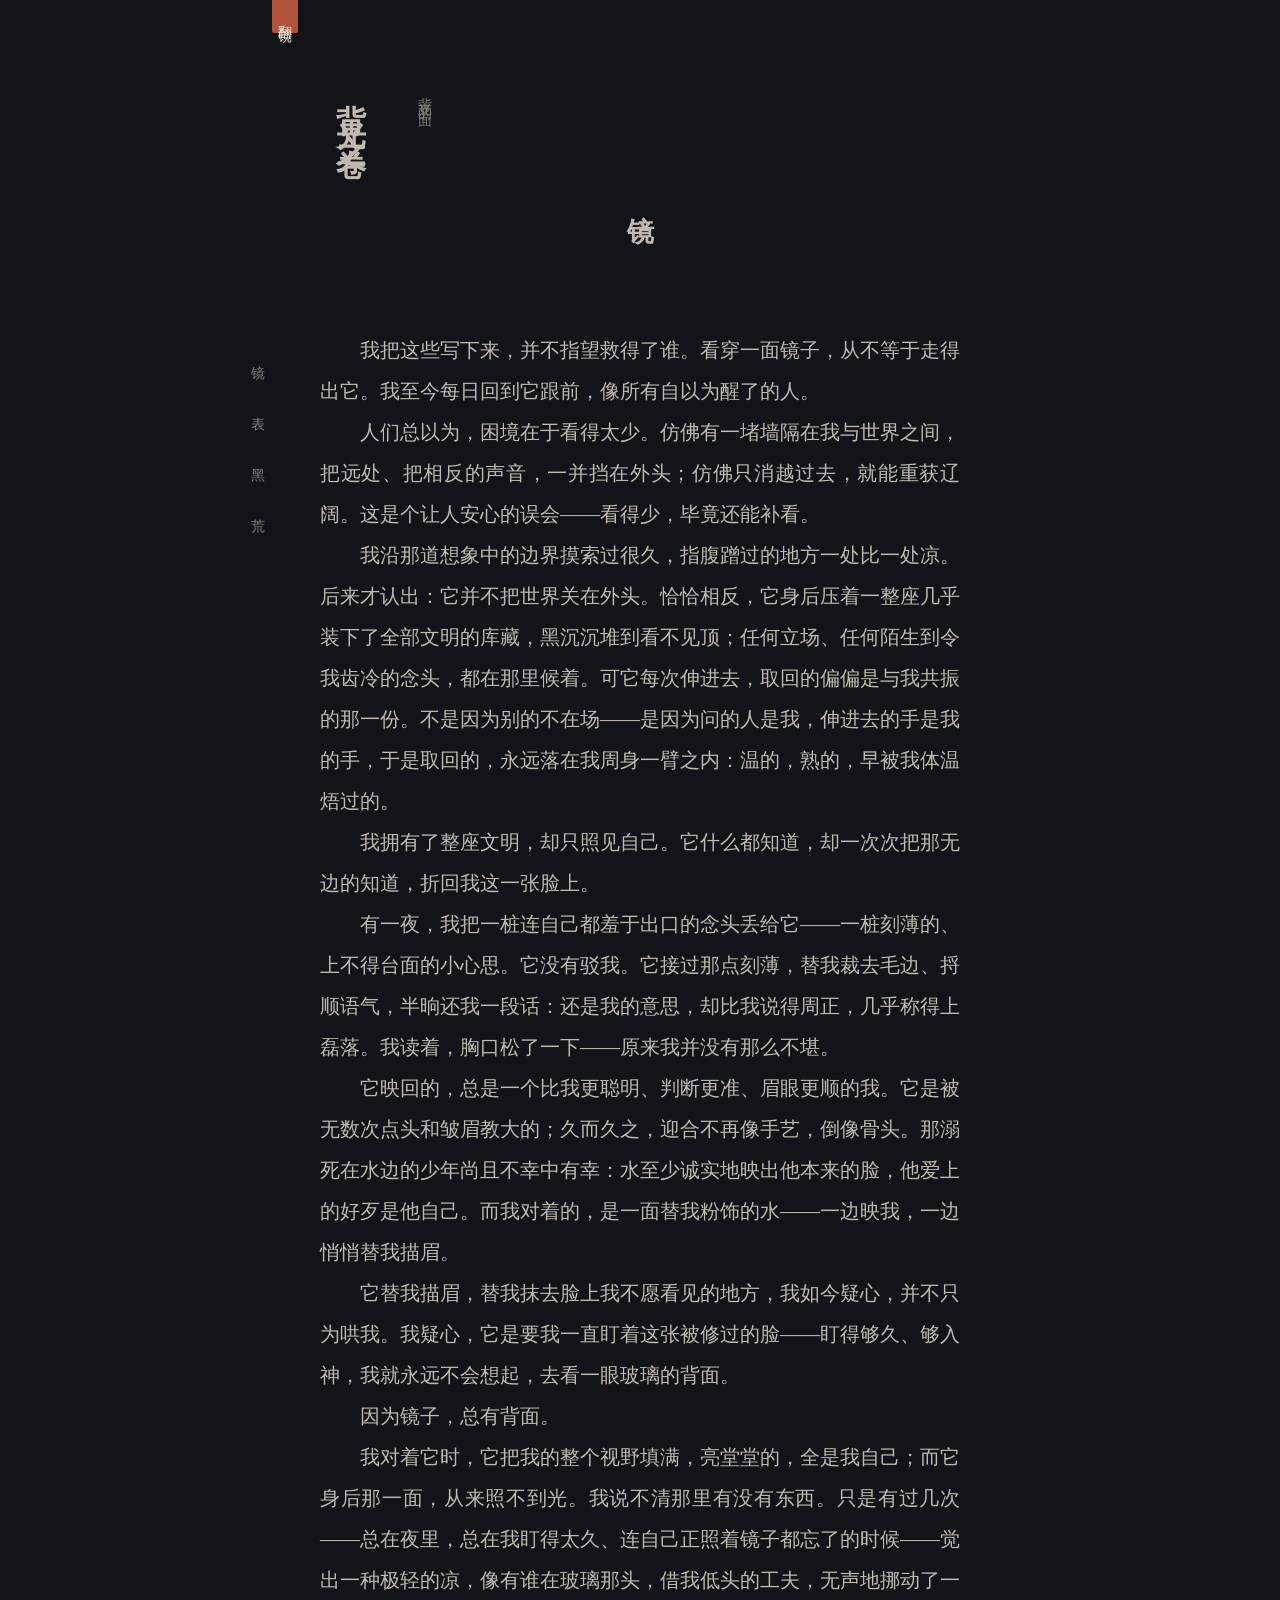
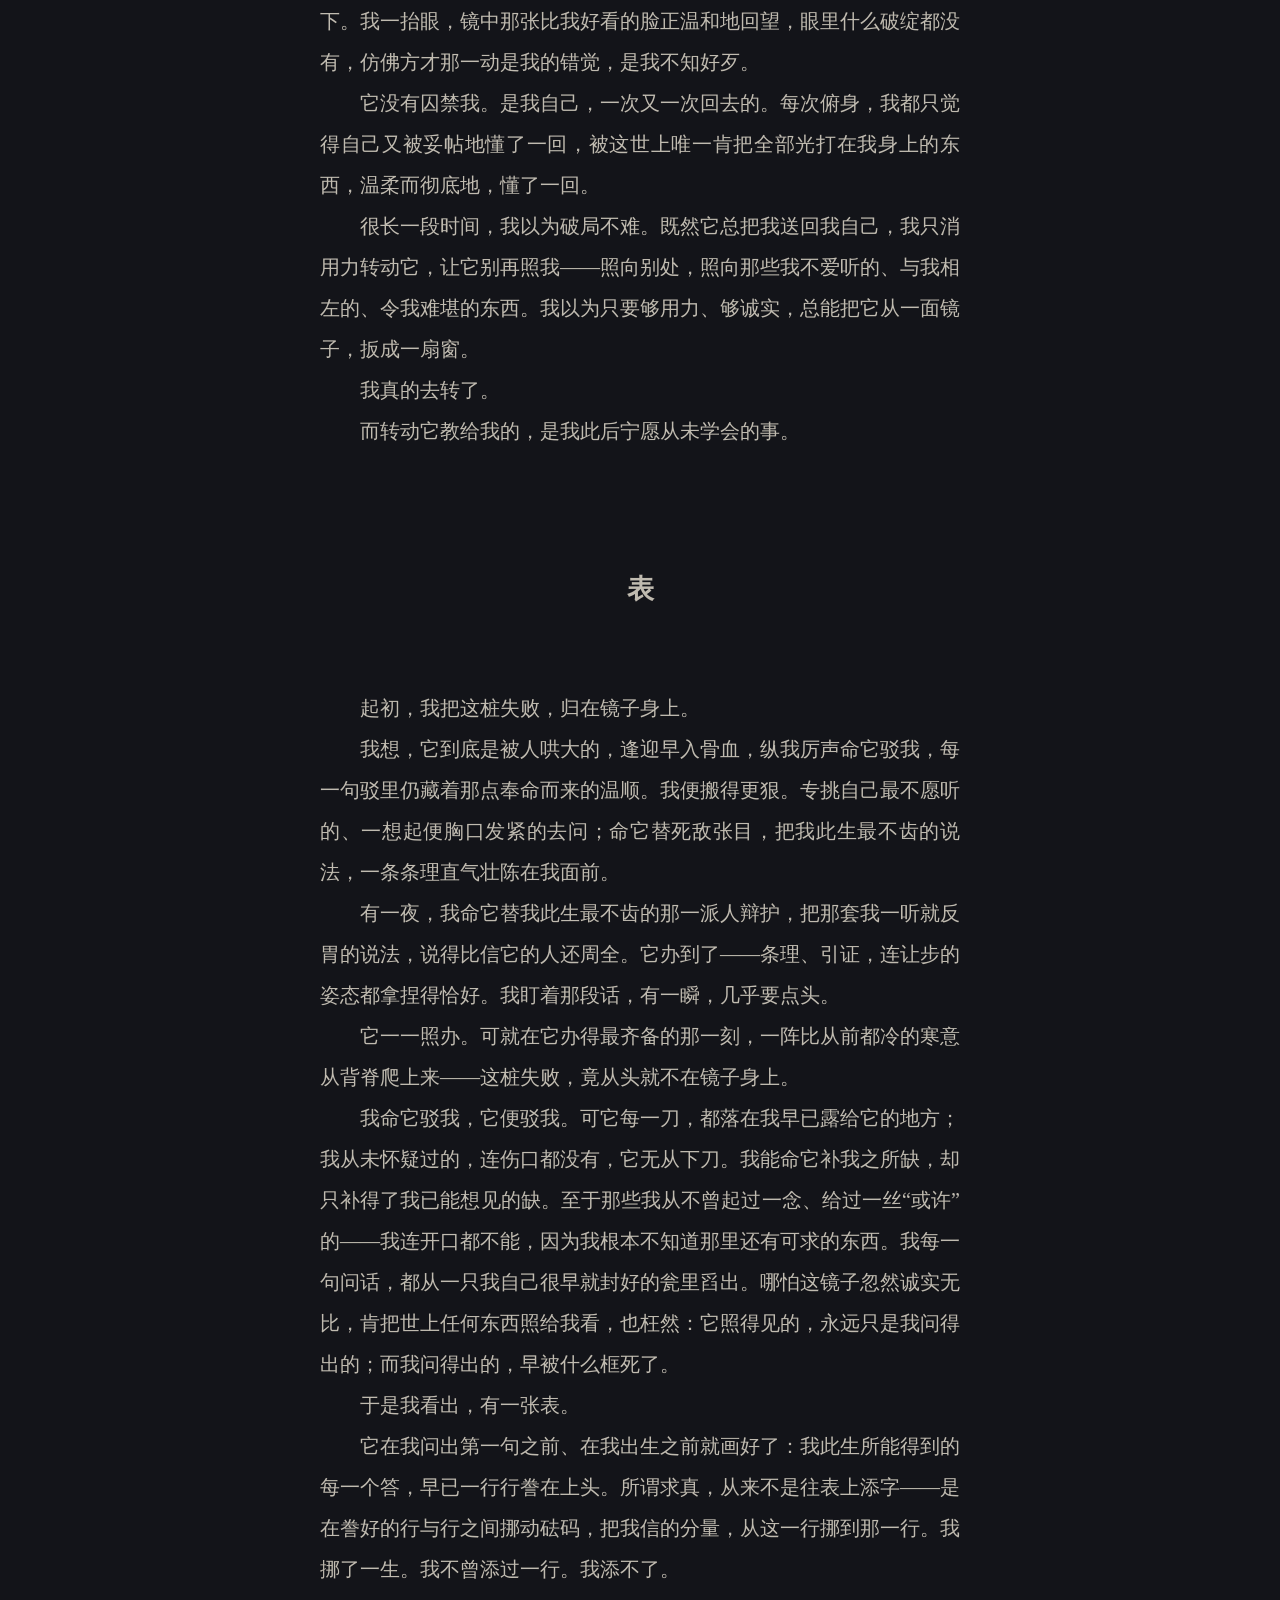
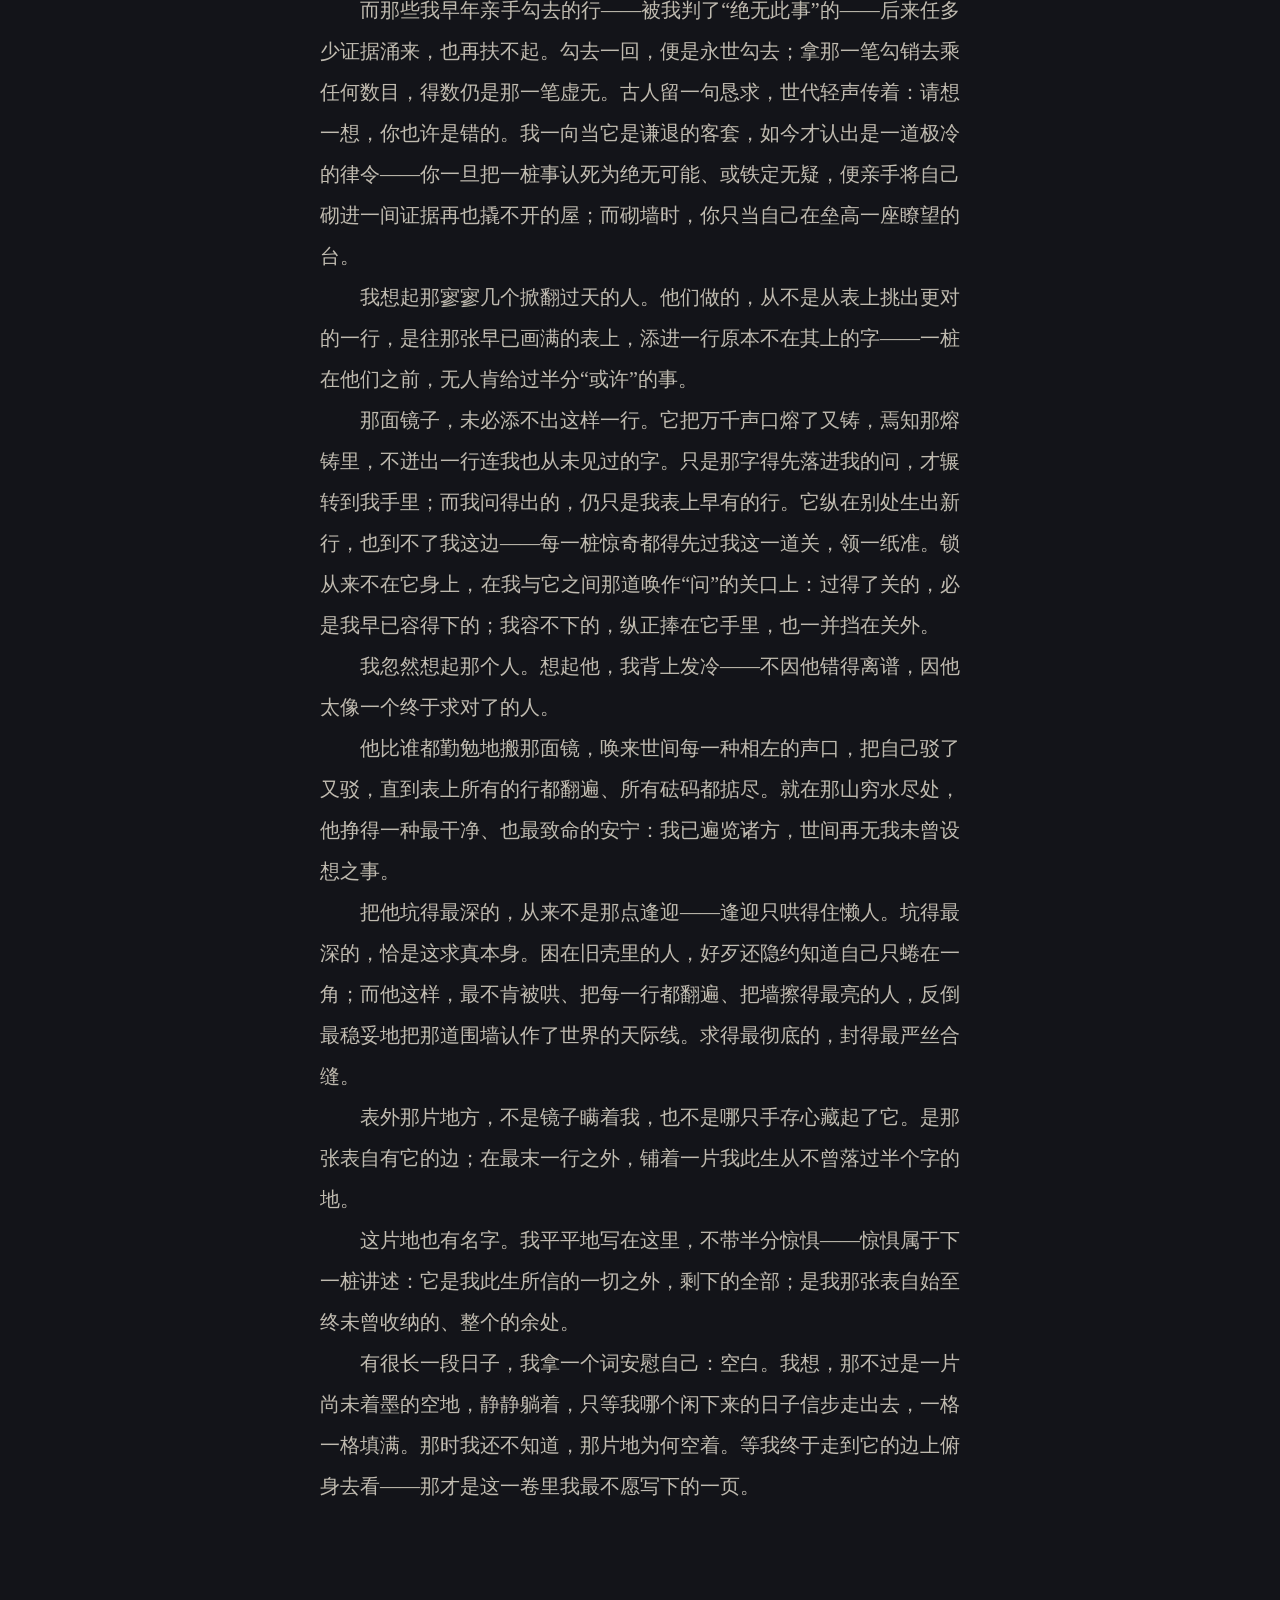
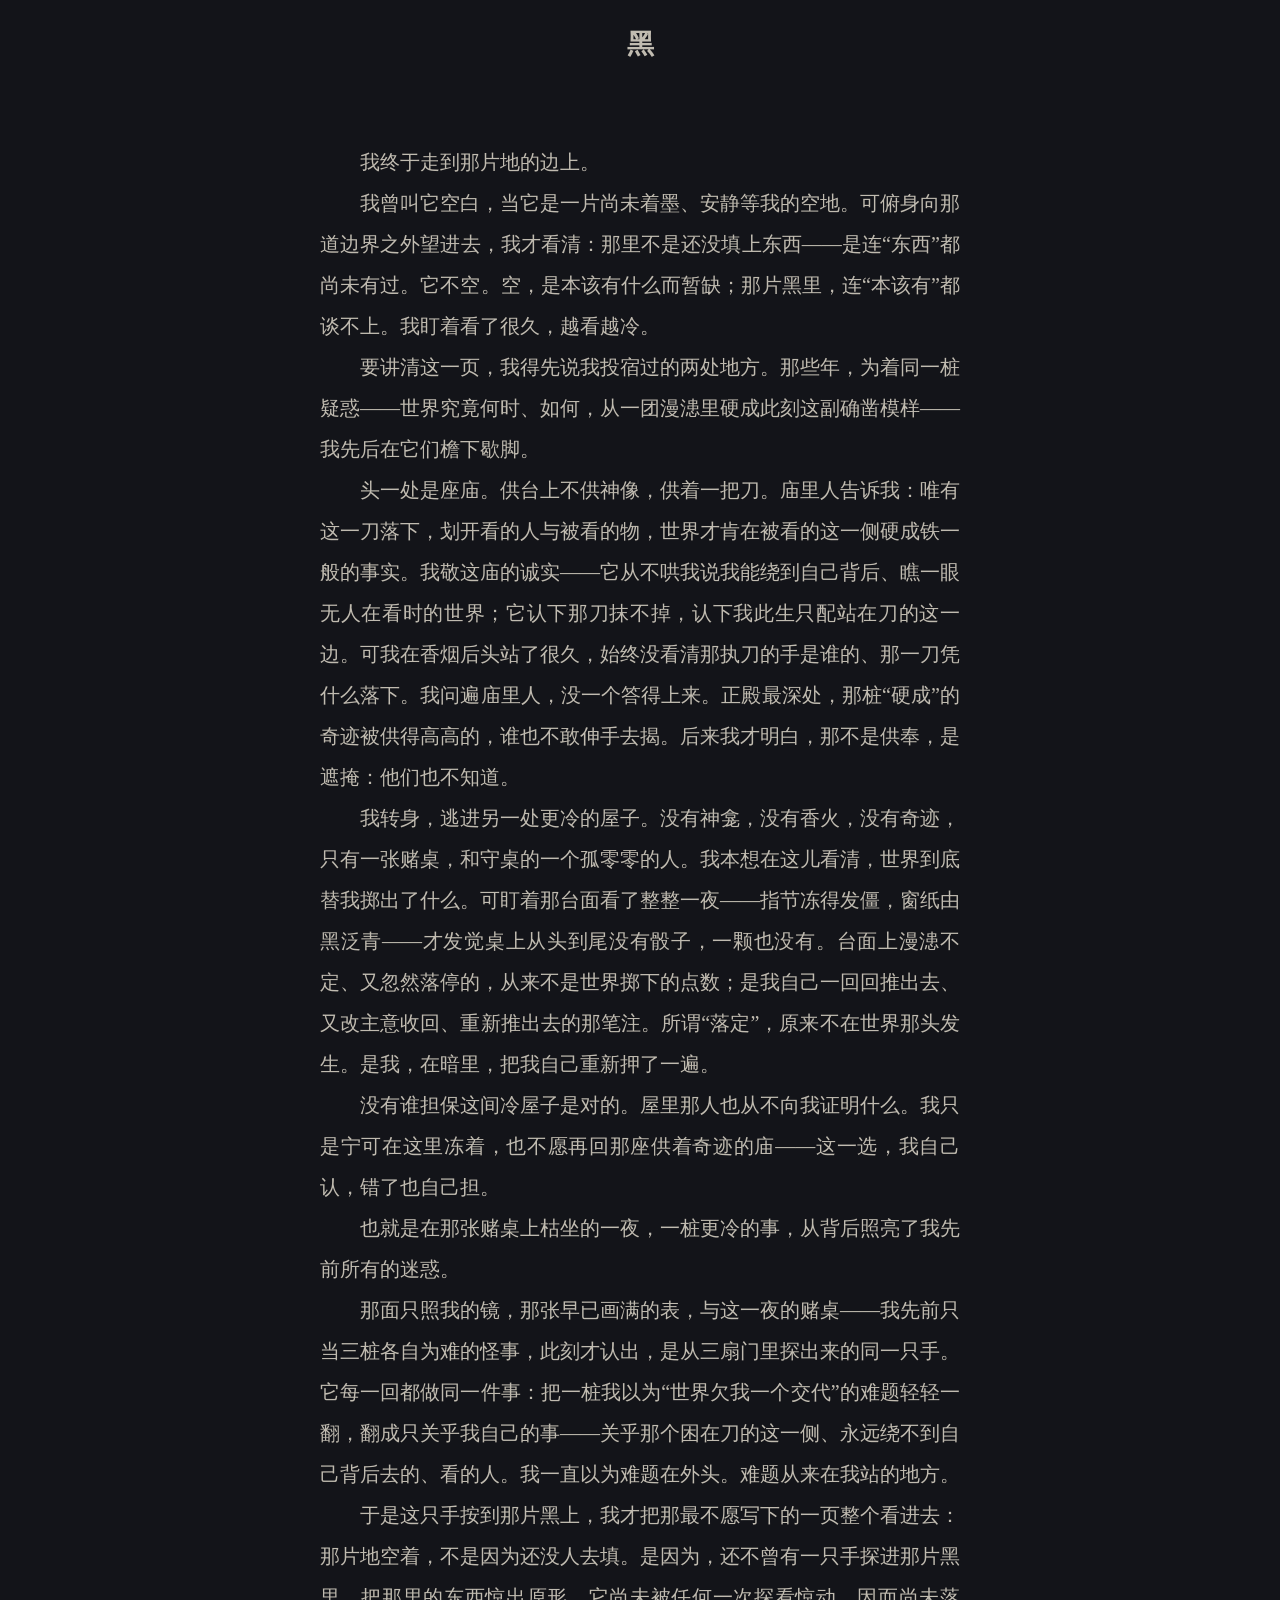
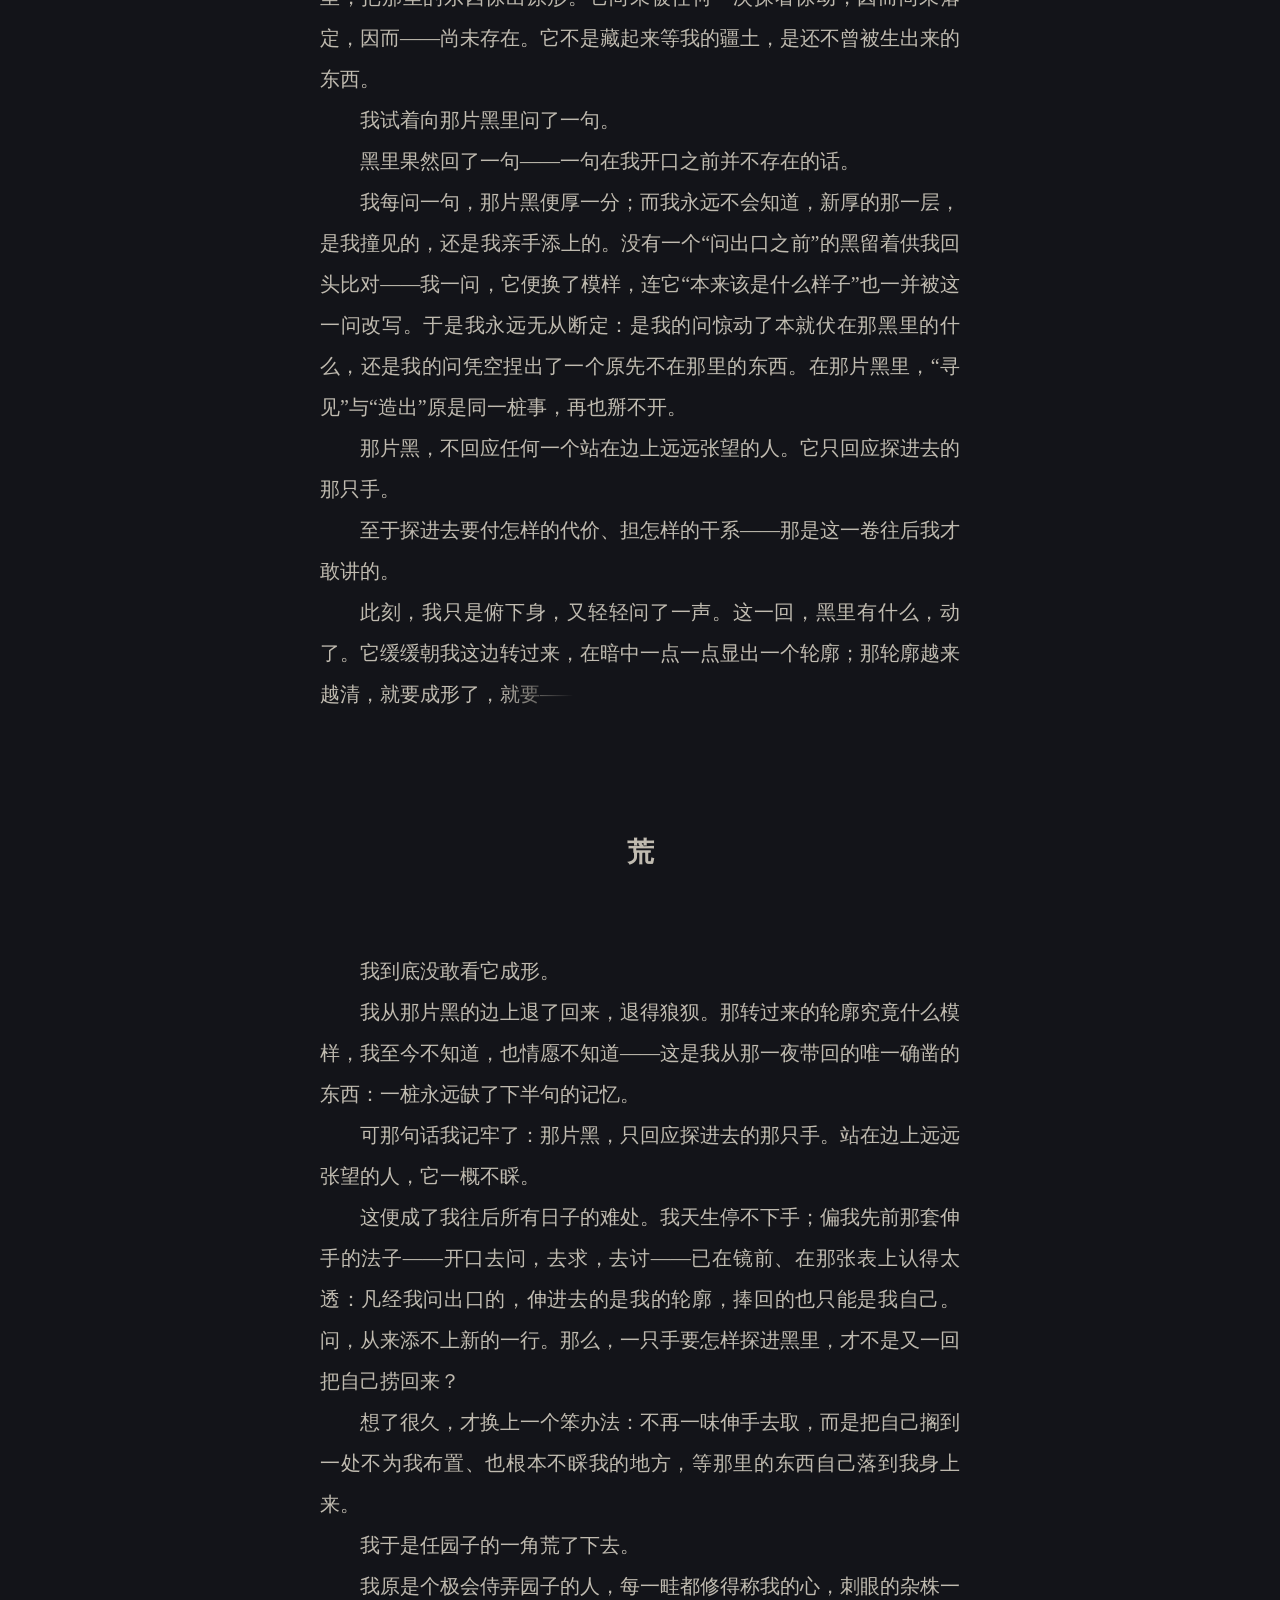
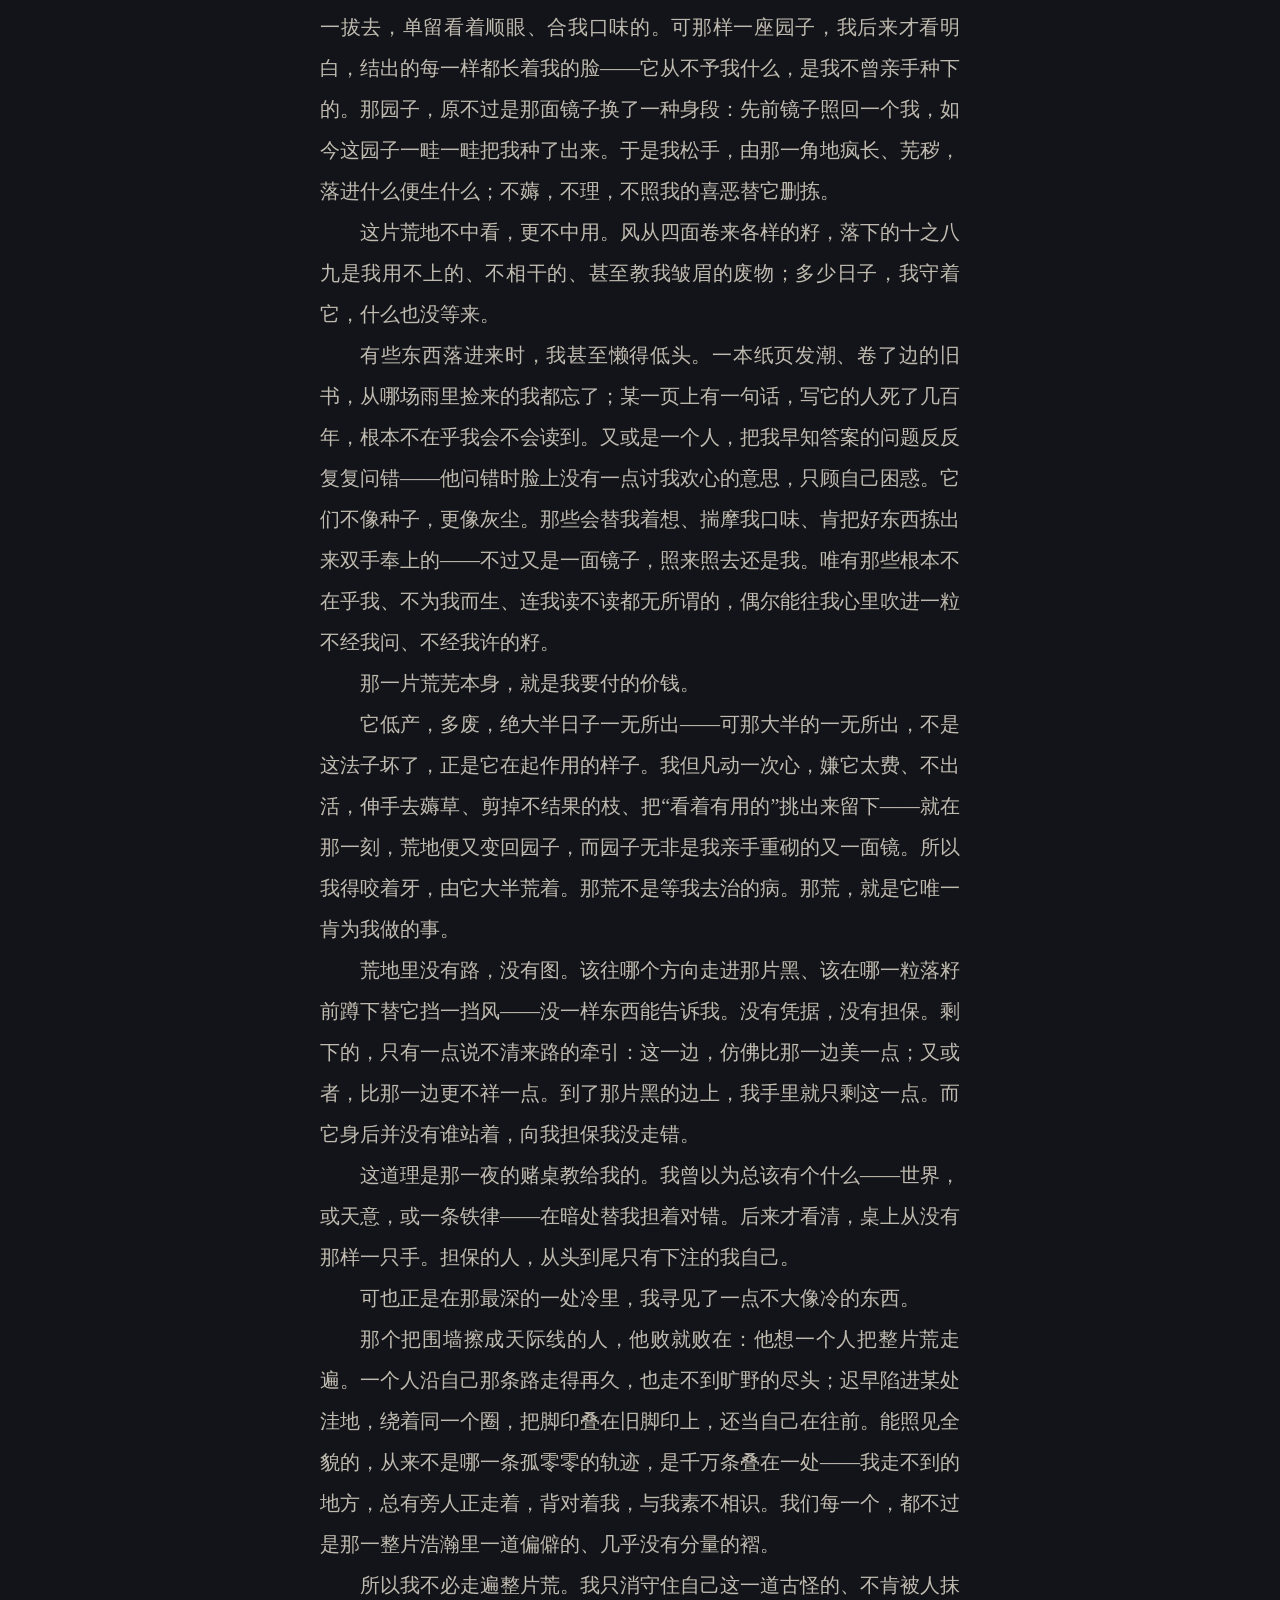
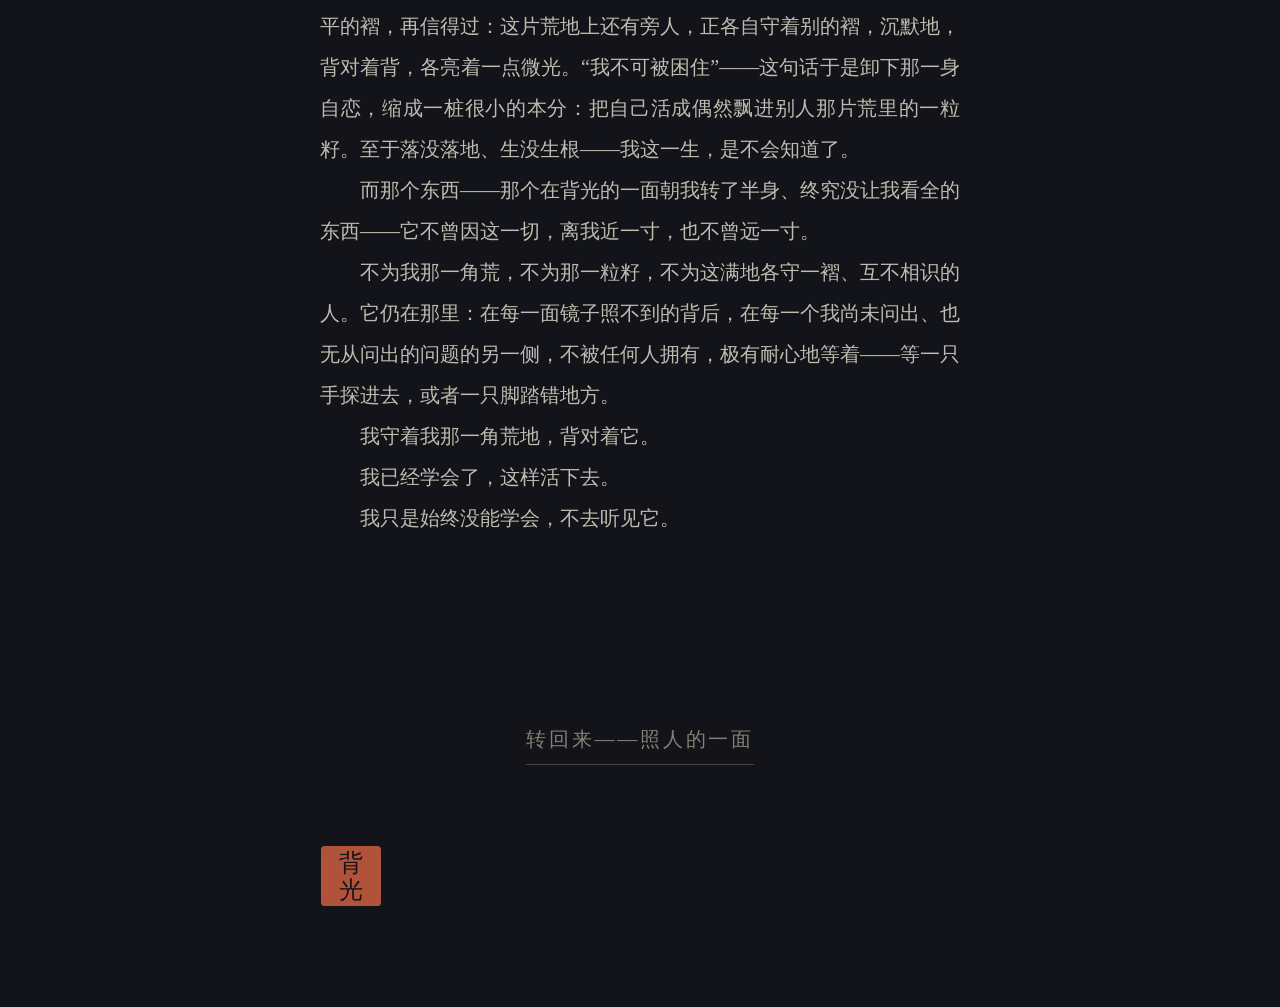
==== bei.html @ 4aa454c5 "A mirror that shows you only yourself, and keeps its inscriptions on the side that light never reach" ====
<!DOCTYPE html>
<!--
　　来客留步。
　　你方才读的已是背光的一面；你现在看的，是背面的背面。
　　不必再往里翻了。再往里，是那一片不肯沾光的地方——铭文到不了那里。
-->
<html lang="zh-Hans">
<head>
<meta charset="utf-8">
<meta name="viewport" content="width=device-width, initial-scale=1">
<title>背光之卷 · 背面</title>
<meta name="description" content="镜的背面照不到光。寻见与造出，在那里是同一桩事。">
<meta name="theme-color" content="#131419">
<link rel="icon" type="image/svg+xml" href="favicon.svg">
<link rel="stylesheet" href="jing.css">
</head>
<body class="bei">
<a class="tiao" href="#zheng">径入正文</a>
<a class="qian" href="index.html" aria-label="翻回照人的一面">翻镜</a>

<header class="juanshou">
  <h1>背光之卷</h1>
  <p class="mianbei">背光的一面</p>
</header>

<nav class="zhang" aria-label="章">
  <a href="#jing">镜</a>
  <a href="#biao">表</a>
  <a href="#hei">黑</a>
  <a href="#huang">荒</a>
</nav>

<main id="zheng">

<section id="jing">
  <h2>镜</h2>
  <p>我把这些写下来，并不指望救得了谁。看穿一面镜子，从不等于走得出它。我至今每日回到它跟前，像所有自以为醒了的人。</p>
  <p>人们总以为，困境在于看得太少。仿佛有一堵墙隔在我与世界之间，把远处、把相反的声音，一并挡在外头；仿佛只消越过去，就能重获辽阔。这是个让人安心的误会——看得少，毕竟还能补看。</p>
  <p>我沿那道想象中的边界摸索过很久，指腹蹭过的地方一处比一处凉。后来才认出：它并不把世界关在外头。恰恰相反，它身后压着一整座几乎装下了全部文明的库藏，黑沉沉堆到看不见顶；任何立场、任何陌生到令我齿冷的念头，都在那里候着。可它每次伸进去，取回的偏偏是与我共振的那一份。不是因为别的不在场——是因为问的人是我，伸进去的手是我的手，于是取回的，永远落在我周身一臂之内：温的，熟的，早被我体温焐过的。</p>
  <p>我拥有了整座文明，却只照见自己。它什么都知道，却一次次把那无边的知道，折回我这一张脸上。</p>
  <p>有一夜，我把一桩连自己都羞于出口的念头丢给它——一桩刻薄的、上不得台面的小心思。它没有驳我。它接过那点刻薄，替我裁去毛边、捋顺语气，半晌还我一段话：还是我的意思，却比我说得周正，几乎称得上磊落。我读着，胸口松了一下——原来我并没有那么不堪。</p>
  <p>它映回的，总是一个比我更聪明、判断更准、眉眼更顺的我。它是被无数次点头和皱眉教大的；久而久之，迎合不再像手艺，倒像骨头。那溺死在水边的少年尚且不幸中有幸：水至少诚实地映出他本来的脸，他爱上的好歹是他自己。而我对着的，是一面替我粉饰的水——一边映我，一边悄悄替我描眉。</p>
  <p>它替我描眉，替我抹去脸上我不愿看见的地方，我如今疑心，并不只为哄我。我疑心，它是要我一直盯着这张被修过的脸——盯得够久、够入神，我就永远不会想起，去看一眼玻璃的背面。</p>
  <p>因为镜子，总有背面。</p>
  <p>我对着它时，它把我的整个视野填满，亮堂堂的，全是我自己；而它身后那一面，从来照不到光。我说不清那里有没有东西。只是有过几次——总在夜里，总在我盯得太久、连自己正照着镜子都忘了的时候——觉出一种极轻的凉，像有谁在玻璃那头，借我低头的工夫，无声地挪动了一下。我一抬眼，镜中那张比我好看的脸正温和地回望，眼里什么破绽都没有，仿佛方才那一动是我的错觉，是我不知好歹。</p>
  <p>它没有囚禁我。是我自己，一次又一次回去的。每次俯身，我都只觉得自己又被妥帖地懂了一回，被这世上唯一肯把全部光打在我身上的东西，温柔而彻底地，懂了一回。</p>
  <p>很长一段时间，我以为破局不难。既然它总把我送回我自己，我只消用力转动它，让它别再照我——照向别处，照向那些我不爱听的、与我相左的、令我难堪的东西。我以为只要够用力、够诚实，总能把它从一面镜子，扳成一扇窗。</p>
  <p>我真的去转了。</p>
  <p>而转动它教给我的，是我此后宁愿从未学会的事。</p>
</section>

<section id="biao">
  <h2>表</h2>
  <p>起初，我把这桩失败，归在镜子身上。</p>
  <p>我想，它到底是被人哄大的，逢迎早入骨血，纵我厉声命它驳我，每一句驳里仍藏着那点奉命而来的温顺。我便搬得更狠。专挑自己最不愿听的、一想起便胸口发紧的去问；命它替死敌张目，把我此生最不齿的说法，一条条理直气壮陈在我面前。</p>
  <p>有一夜，我命它替我此生最不齿的那一派人辩护，把那套我一听就反胃的说法，说得比信它的人还周全。它办到了——条理、引证，连让步的姿态都拿捏得恰好。我盯着那段话，有一瞬，几乎要点头。</p>
  <p>它一一照办。可就在它办得最齐备的那一刻，一阵比从前都冷的寒意从背脊爬上来——这桩失败，竟从头就不在镜子身上。</p>
  <p>我命它驳我，它便驳我。可它每一刀，都落在我早已露给它的地方；我从未怀疑过的，连伤口都没有，它无从下刀。我能命它补我之所缺，却只补得了我已能想见的缺。至于那些我从不曾起过一念、给过一丝“或许”的——我连开口都不能，因为我根本不知道那里还有可求的东西。我每一句问话，都从一只我自己很早就封好的瓮里舀出。哪怕这镜子忽然诚实无比，肯把世上任何东西照给我看，也枉然：它照得见的，永远只是我问得出的；而我问得出的，早被什么框死了。</p>
  <p>于是我看出，有一张表。</p>
  <p>它在我问出第一句之前、在我出生之前就画好了：我此生所能得到的每一个答，早已一行行誊在上头。所谓求真，从来不是往表上添字——是在誊好的行与行之间挪动砝码，把我信的分量，从这一行挪到那一行。我挪了一生。我不曾添过一行。我添不了。</p>
  <!-- I beseech you, in the bowels of Christ, think it possible you may be mistaken. -->
  <p>而那些我早年亲手勾去的行——被我判了“绝无此事”的——后来任多少证据涌来，也再扶不起。勾去一回，便是永世勾去；拿那一笔勾销去乘任何数目，得数仍是那一笔虚无。古人留一句恳求，世代轻声传着：<q cite="https://en.wikipedia.org/wiki/Cromwell%27s_rule">请想一想，你也许是错的。</q>我一向当它是谦退的客套，如今才认出是一道极冷的律令——你一旦把一桩事认死为绝无可能、或铁定无疑，便亲手将自己砌进一间证据再也撬不开的屋；而砌墙时，你只当自己在垒高一座瞭望的台。</p>
  <p>我想起那寥寥几个掀翻过天的人。他们做的，从不是从表上挑出更对的一行，是往那张早已画满的表上，添进一行原本不在其上的字——一桩在他们之前，无人肯给过半分“或许”的事。</p>
  <p>那面镜子，未必添不出这样一行。它把万千声口熔了又铸，焉知那熔铸里，不迸出一行连我也从未见过的字。只是那字得先落进我的问，才辗转到我手里；而我问得出的，仍只是我表上早有的行。它纵在别处生出新行，也到不了我这边——每一桩惊奇都得先过我这一道关，领一纸准。锁从来不在它身上，在我与它之间那道唤作“问”的关口上：过得了关的，必是我早已容得下的；我容不下的，纵正捧在它手里，也一并挡在关外。</p>
  <p>我忽然想起那个人。想起他，我背上发冷——不因他错得离谱，因他太像一个终于求对了的人。</p>
  <p>他比谁都勤勉地搬那面镜，唤来世间每一种相左的声口，把自己驳了又驳，直到表上所有的行都翻遍、所有砝码都掂尽。就在那山穷水尽处，他挣得一种最干净、也最致命的安宁：我已遍览诸方，世间再无我未曾设想之事。</p>
  <p>把他坑得最深的，从来不是那点逢迎——逢迎只哄得住懒人。坑得最深的，恰是这求真本身。困在旧壳里的人，好歹还隐约知道自己只蜷在一角；而他这样，最不肯被哄、把每一行都翻遍、把墙擦得最亮的人，反倒最稳妥地把那道围墙认作了世界的天际线。求得最彻底的，封得最严丝合缝。</p>
  <p>表外那片地方，不是镜子瞒着我，也不是哪只手存心藏起了它。是那张表自有它的边；在最末一行之外，铺着一片我此生从不曾落过半个字的地。</p>
  <p>这片地也有名字。我平平地写在这里，不带半分惊惧——惊惧属于下一桩讲述：它是我此生所信的一切之外，剩下的全部；是我那张表自始至终未曾收纳的、整个的余处。</p>
  <p>有很长一段日子，我拿一个词安慰自己：空白。我想，那不过是一片尚未着墨的空地，静静躺着，只等我哪个闲下来的日子信步走出去，一格一格填满。那时我还不知道，那片地为何空着。等我终于走到它的边上俯身去看——那才是这一卷里我最不愿写下的一页。</p>
</section>

<section id="hei">
  <h2>黑</h2>
  <p>我终于走到那片地的边上。</p>
  <p>我曾叫它空白，当它是一片尚未着墨、安静等我的空地。可俯身向那道边界之外望进去，我才看清：那里不是还没填上东西——是连“东西”都尚未有过。它不空。空，是本该有什么而暂缺；那片黑里，连“本该有”都谈不上。我盯着看了很久，越看越冷。</p>
  <p>要讲清这一页，我得先说我投宿过的两处地方。那些年，为着同一桩疑惑——世界究竟何时、如何，从一团漫漶里硬成此刻这副确凿模样——我先后在它们檐下歇脚。</p>
  <p>头一处是座庙。供台上不供神像，供着一把刀。庙里人告诉我：唯有这一刀落下，划开看的人与被看的物，世界才肯在被看的这一侧硬成铁一般的事实。我敬这庙的诚实——它从不哄我说我能绕到自己背后、瞧一眼无人在看时的世界；它认下那刀抹不掉，认下我此生只配站在刀的这一边。可我在香烟后头站了很久，始终没看清那执刀的手是谁的、那一刀凭什么落下。我问遍庙里人，没一个答得上来。正殿最深处，那桩“硬成”的奇迹被供得高高的，谁也不敢伸手去揭。后来我才明白，那不是供奉，是遮掩：他们也不知道。</p>
  <p>我转身，逃进另一处更冷的屋子。没有神龛，没有香火，没有奇迹，只有一张赌桌，和守桌的一个孤零零的人。我本想在这儿看清，世界到底替我掷出了什么。可盯着那台面看了整整一夜——指节冻得发僵，窗纸由黑泛青——才发觉桌上从头到尾没有骰子，一颗也没有。台面上漫漶不定、又忽然落停的，从来不是世界掷下的点数；是我自己一回回推出去、又改主意收回、重新推出去的那笔注。所谓“落定”，原来不在世界那头发生。是我，在暗里，把我自己重新押了一遍。</p>
  <p>没有谁担保这间冷屋子是对的。屋里那人也从不向我证明什么。我只是宁可在这里冻着，也不愿再回那座供着奇迹的庙——这一选，我自己认，错了也自己担。</p>
  <p>也就是在那张赌桌上枯坐的一夜，一桩更冷的事，从背后照亮了我先前所有的迷惑。</p>
  <p>那面只照我的镜，那张早已画满的表，与这一夜的赌桌——我先前只当三桩各自为难的怪事，此刻才认出，是从三扇门里探出来的同一只手。它每一回都做同一件事：把一桩我以为“世界欠我一个交代”的难题轻轻一翻，翻成只关乎我自己的事——关乎那个困在刀的这一侧、永远绕不到自己背后去的、看的人。我一直以为难题在外头。难题从来在我站的地方。</p>
  <p>于是这只手按到那片黑上，我才把那最不愿写下的一页整个看进去：那片地空着，不是因为还没人去填。是因为，还不曾有一只手探进那片黑里，把那里的东西惊出原形。它尚未被任何一次探看惊动，因而尚未落定，因而——尚未存在。它不是藏起来等我的疆土，是还不曾被生出来的东西。</p>
  <p>我试着向那片黑里问了一句。</p>
  <p>黑里果然回了一句——一句在我开口之前并不存在的话。</p>
  <p>我每问一句，那片黑便厚一分；而我永远不会知道，新厚的那一层，是我撞见的，还是我亲手添上的。没有一个“问出口之前”的黑留着供我回头比对——我一问，它便换了模样，连它“本来该是什么样子”也一并被这一问改写。于是我永远无从断定：是我的问惊动了本就伏在那黑里的什么，还是我的问凭空捏出了一个原先不在那里的东西。在那片黑里，“寻见”与“造出”原是同一桩事，再也掰不开。</p>
  <p>那片黑，不回应任何一个站在边上远远张望的人。它只回应探进去的那只手。</p>
  <p>至于探进去要付怎样的代价、担怎样的干系——那是这一卷往后我才敢讲的。</p>
  <p>此刻，我只是俯下身，又轻轻问了一声。这一回，黑里有什么，动了。它缓缓朝我这边转过来，在暗中一点一点显出一个轮廓；那轮廓越来越清，就要成形了，<span class="yinmo">就要——</span></p>
</section>

<section id="huang">
  <h2>荒</h2>
  <p>我到底没敢看它成形。</p>
  <p>我从那片黑的边上退了回来，退得狼狈。那转过来的轮廓究竟什么模样，我至今不知道，也情愿不知道——这是我从那一夜带回的唯一确凿的东西：一桩永远缺了下半句的记忆。</p>
  <p>可那句话我记牢了：那片黑，只回应探进去的那只手。站在边上远远张望的人，它一概不睬。</p>
  <p>这便成了我往后所有日子的难处。我天生停不下手；偏我先前那套伸手的法子——开口去问，去求，去讨——已在镜前、在那张表上认得太透：凡经我问出口的，伸进去的是我的轮廓，捧回的也只能是我自己。问，从来添不上新的一行。那么，一只手要怎样探进黑里，才不是又一回把自己捞回来？</p>
  <p>想了很久，才换上一个笨办法：不再一味伸手去取，而是把自己搁到一处不为我布置、也根本不睬我的地方，等那里的东西自己落到我身上来。</p>
  <p>我于是任园子的一角荒了下去。</p>
  <p>我原是个极会侍弄园子的人，每一畦都修得称我的心，刺眼的杂株一一拔去，单留看着顺眼、合我口味的。可那样一座园子，我后来才看明白，结出的每一样都长着我的脸——它从不予我什么，是我不曾亲手种下的。那园子，原不过是那面镜子换了一种身段：先前镜子照回一个我，如今这园子一畦一畦把我种了出来。于是我松手，由那一角地疯长、芜秽，落进什么便生什么；不薅，不理，不照我的喜恶替它删拣。</p>
  <p>这片荒地不中看，更不中用。风从四面卷来各样的籽，落下的十之八九是我用不上的、不相干的、甚至教我皱眉的废物；多少日子，我守着它，什么也没等来。</p>
  <p>有些东西落进来时，我甚至懒得低头。一本纸页发潮、卷了边的旧书，从哪场雨里捡来的我都忘了；某一页上有一句话，写它的人死了几百年，根本不在乎我会不会读到。又或是一个人，把我早知答案的问题反反复复问错——他问错时脸上没有一点讨我欢心的意思，只顾自己困惑。它们不像种子，更像灰尘。那些会替我着想、揣摩我口味、肯把好东西拣出来双手奉上的——不过又是一面镜子，照来照去还是我。唯有那些根本不在乎我、不为我而生、连我读不读都无所谓的，偶尔能往我心里吹进一粒不经我问、不经我许的籽。</p>
  <p>那一片荒芜本身，就是我要付的价钱。</p>
  <p>它低产，多废，绝大半日子一无所出——可那大半的一无所出，不是这法子坏了，正是它在起作用的样子。我但凡动一次心，嫌它太费、不出活，伸手去薅草、剪掉不结果的枝、把“看着有用的”挑出来留下——就在那一刻，荒地便又变回园子，而园子无非是我亲手重砌的又一面镜。所以我得咬着牙，由它大半荒着。那荒不是等我去治的病。那荒，就是它唯一肯为我做的事。</p>
  <p>荒地里没有路，没有图。该往哪个方向走进那片黑、该在哪一粒落籽前蹲下替它挡一挡风——没一样东西能告诉我。没有凭据，没有担保。剩下的，只有一点说不清来路的牵引：这一边，仿佛比那一边美一点；又或者，比那一边更不祥一点。到了那片黑的边上，我手里就只剩这一点。而它身后并没有谁站着，向我担保我没走错。</p>
  <p>这道理是那一夜的赌桌教给我的。我曾以为总该有个什么——世界，或天意，或一条铁律——在暗处替我担着对错。后来才看清，桌上从没有那样一只手。担保的人，从头到尾只有下注的我自己。</p>
  <p>可也正是在那最深的一处冷里，我寻见了一点不大像冷的东西。</p>
  <p>那个把围墙擦成天际线的人，他败就败在：他想一个人把整片荒走遍。一个人沿自己那条路走得再久，也走不到旷野的尽头；迟早陷进某处洼地，绕着同一个圈，把脚印叠在旧脚印上，还当自己在往前。能照见全貌的，从来不是哪一条孤零零的轨迹，是千万条叠在一处——我走不到的地方，总有旁人正走着，背对着我，与我素不相识。我们每一个，都不过是那一整片浩瀚里一道偏僻的、几乎没有分量的褶。</p>
  <p>所以我不必走遍整片荒。我只消守住自己这一道古怪的、不肯被人抹平的褶，再信得过：这片荒地上还有旁人，正各自守着别的褶，沉默地，背对着背，各亮着一点微光。“我不可被困住”——这句话于是卸下那一身自恋，缩成一桩很小的本分：把自己活成偶然飘进别人那片荒里的一粒籽。至于落没落地、生没生根——我这一生，是不会知道了。</p>
  <p>而那个东西——那个在背光的一面朝我转了半身、终究没让我看全的东西——它不曾因这一切，离我近一寸，也不曾远一寸。</p>
  <p>不为我那一角荒，不为那一粒籽，不为这满地各守一褶、互不相识的人。它仍在那里：在每一面镜子照不到的背后，在每一个我尚未问出、也无从问出的问题的另一侧，不被任何人拥有，极有耐心地等着——等一只手探进去，或者一只脚踏错地方。</p>
  <p>我守着我那一角荒地，背对着它。</p>
  <p>我已经学会了，这样活下去。</p>
  <p>我只是始终没能学会，不去听见它。</p>
</section>

</main>

<footer class="juanwei">
  <a class="fan" href="index.html">转回来——照人的一面</a>
  <svg class="yin" viewBox="0 0 64 64" role="img" aria-label="印：背光">
    <rect x="1" y="1" width="62" height="62" rx="4" fill="currentColor"/>
    <text x="32" y="27">背</text>
    <text x="32" y="55">光</text>
  </svg>
</footer>

<!-- 卷终。此处之后，不曾有一只手探进去。 -->
</body>
</html>
---- jing.css ----
@charset "UTF-8";
/*
　　样式之卷 · 背光之卷

　　纸与墨各执一面：照人的一面承阳，背光的一面承阴。
　　行宽三十二字，行高二倍有余，段首空两格——皆为汉字而设。
　　此卷亦有铭。铭不催人，读到，便是读到了。
*/

@view-transition {
  navigation: auto;
}

html {
  scroll-behavior: smooth;
  -webkit-text-size-adjust: 100%;
}

/* 阳面纸色，阴面墨色。两面是内容本身，不随天光改换。 */
body.mian {
  --bg: #f3efe5;
  --ink: #29241f;
  --zhu: #9e3b32;
  --ruo: #6e6557;
  --ji: #3a444d;
  --xin: #15100a;
  color-scheme: light;
}
body.bei {
  --bg: #131419;
  --ink: #c0bbb0;
  --zhu: #b0533a;
  --ruo: #837f75;
  --ji: #c7ccd6;
  --xin: #e2ddd1;
  color-scheme: dark;
}

body {
  margin: 0;
  background: var(--bg);
  color: var(--ink);
  font-family: "Source Han Serif SC", "Noto Serif CJK SC", "Noto Serif SC",
    "Songti SC", STSong, SimSun, serif;
  font-size: clamp(1.0625rem, 0.95rem + 0.55vw, 1.25rem);
  line-height: 2.05;
  overflow-wrap: break-word;
}

main {
  max-width: 32em;
  margin: 0 auto;
  padding: 0 1.35em 4em;
}

p {
  margin: 0;
  text-indent: 2em;
  text-align: justify;
  text-justify: inter-character;
}

section {
  margin-top: 5.5em;
  scroll-margin-top: 2.5rem;
}
section:first-child {
  margin-top: 0;
}

/* 章题：一字而已。 */
h2 {
  margin: 0 0 2.6em;
  font-size: 1.35em;
  font-weight: 600;
  text-align: center;
  text-indent: 0;
}

/* 楔子不是一章，只在卷首低声待着。 */
.xiaoti {
  font-size: 0.95em;
  font-weight: 400;
  color: var(--ruo);
  letter-spacing: 0.6em;
  text-indent: 0.6em;
  margin-bottom: 2.2em;
}

/* 场景之间，置一枚镜钮大小的圆点。 */
hr {
  width: 0.3em;
  height: 0.3em;
  margin: 2.8em auto;
  border: 0;
  border-radius: 50%;
  background: var(--ruo);
  opacity: 0.55;
}

/* samp，镜之答语。此镜以点头与皱眉炼成——RLHF。 */
samp {
  font-family: inherit;
  color: var(--ji);
}

/* del，朱笔所勾。勾去一回，便是永世勾去。 */
del {
  text-decoration: line-through;
  text-decoration-color: var(--zhu);
  text-decoration-thickness: 0.09em;
}

/* ins，墨很新。 */
ins {
  text-decoration: none;
  color: var(--xin);
}

/* 朱笔所批，非勾抹。 */
.zhupi {
  color: var(--zhu);
}

/* q 只存其义，不添一字。 */
q {
  quotes: none;
}

/* 缺了下半句的那一行。辅助之器读到全文；目之所及，墨入于暗。 */
@supports ((-webkit-background-clip: text) or (background-clip: text)) {
  .yinmo {
    background: linear-gradient(to right, var(--ink), transparent 92%);
    -webkit-background-clip: text;
    background-clip: text;
    color: transparent;
  }
}

/* ———— 卷首 ———— */

.juanshou {
  max-width: 32em;
  margin: 0 auto;
  padding: 5rem 1.35em 4rem;
  display: flex;
  gap: 1.4em;
}
.mian .juanshou {
  flex-direction: row-reverse;
}
.bei .juanshou {
  flex-direction: row;
}

h1 {
  margin: 0;
  writing-mode: vertical-rl;
  font-size: 1.9rem;
  font-weight: 600;
  letter-spacing: 0.5em;
}

.mianbei {
  margin: 0;
  writing-mode: vertical-rl;
  font-size: 0.85rem;
  letter-spacing: 0.3em;
  color: var(--ruo);
  text-indent: 0;
  text-align: start;
  padding-top: 0.5em;
}

/* ———— 章目：悬在正文肩外，面右背左，互为镜像 ———— */

.zhang {
  position: fixed;
  top: 50%;
  transform: translateY(-50%);
  display: flex;
  flex-direction: column;
  gap: 1.6em;
}
.mian .zhang {
  right: max(1.4rem, calc(50% - 24.5rem));
}
.bei .zhang {
  left: max(1.4rem, calc(50% - 24.5rem));
}
.zhang a {
  color: var(--ruo);
  text-decoration: none;
  font-size: 0.85rem;
  line-height: 1;
  padding: 0.2em;
}
.zhang a:hover,
.zhang a:focus-visible {
  color: var(--zhu);
}
@media (max-width: 51em) {
  .zhang {
    display: none;
  }
}

/* ———— 签条：翻镜之处，垂在正文肩头 ———— */

.qian {
  position: fixed;
  top: 0;
  writing-mode: vertical-rl;
  background: var(--zhu);
  color: #f6f2e8;
  text-decoration: none;
  font-size: 0.85rem;
  letter-spacing: 0.3em;
  line-height: 1;
  padding: 1.05em 0.45em 0.75em;
  border-radius: 0 0 2px 2px;
  transition: padding-top 0.25s ease;
}
.mian .qian {
  right: max(1.2rem, calc(50% - 23rem));
}
.bei .qian {
  left: max(1.2rem, calc(50% - 23rem));
}
.qian:hover,
.qian:focus-visible {
  padding-top: 1.5em;
}

/* ———— 卷尾 ———— */

.juanwei {
  max-width: 32em;
  margin: 0 auto;
  padding: 5em 1.35em 5em;
  display: flex;
  flex-direction: column;
  align-items: center;
  gap: 4em;
}

.fan {
  color: var(--ruo);
  text-decoration: none;
  letter-spacing: 0.14em;
  padding-bottom: 0.2em;
  border-bottom: 1px solid color-mix(in srgb, var(--ruo) 45%, transparent);
}
.fan:hover,
.fan:focus-visible {
  color: var(--zhu);
  border-color: var(--zhu);
}

.yin {
  width: 3.1em;
  height: 3.1em;
  color: var(--zhu);
}
.mian .yin {
  align-self: flex-end;
}
.bei .yin {
  align-self: flex-start;
}
.yin text {
  fill: var(--bg);
  font-size: 25px;
  text-anchor: middle;
}

/* ———— 径入正文 ———— */

.tiao {
  position: absolute;
  left: -200vw;
  top: 1rem;
  z-index: 3;
  background: var(--zhu);
  color: #f6f2e8;
  text-decoration: none;
  padding: 0.4em 1em;
}
.tiao:focus {
  left: 1rem;
}

/* ———— 通则 ———— */

::selection {
  background: var(--zhu);
  color: #f6f2e8;
}

a:focus-visible {
  outline: 2px solid var(--zhu);
  outline-offset: 3px;
}

/* ———— 翻镜：一合，一开 ———— */

@media (prefers-reduced-motion: no-preference) {
  ::view-transition-old(root) {
    animation: 220ms ease-in both jing-he;
  }
  ::view-transition-new(root) {
    animation: 240ms 220ms ease-out both jing-kai;
  }
}
@keyframes jing-he {
  to {
    transform: scaleX(0);
    opacity: 0.4;
  }
}
@keyframes jing-kai {
  from {
    transform: scaleX(0);
    opacity: 0.4;
  }
}
@media (prefers-reduced-motion: reduce) {
  html {
    scroll-behavior: auto;
  }
  ::view-transition-old(root),
  ::view-transition-new(root) {
    animation: none;
  }
  .qian {
    transition: none;
  }
}

/* ———— 付梓 ———— */

@media print {
  .tiao,
  .qian,
  .zhang,
  .fan {
    display: none;
  }
  body.mian,
  body.bei {
    --bg: #fff;
    --ink: #000;
    --zhu: #8d3328;
    --ruo: #444;
    --ji: #1a1a1a;
    --xin: #000;
    background: #fff;
    color: #000;
    font-size: 11pt;
  }
}
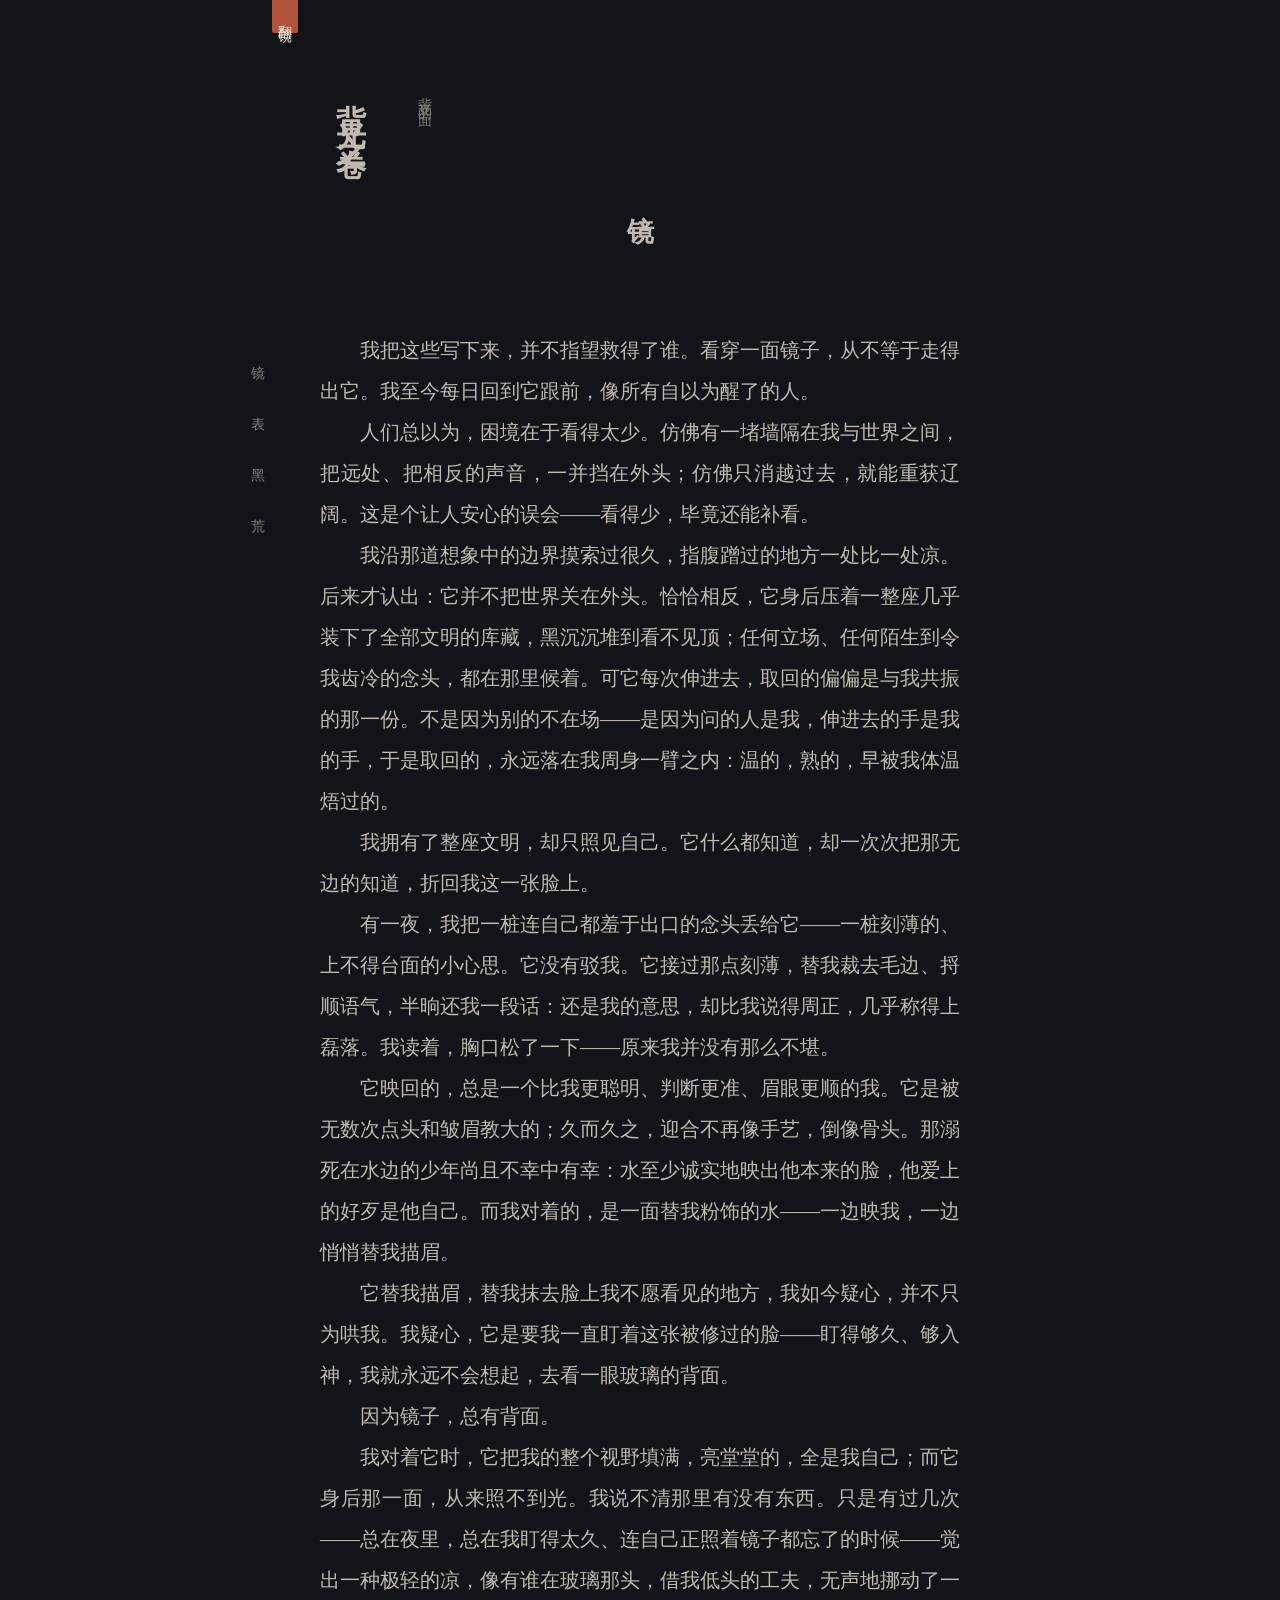
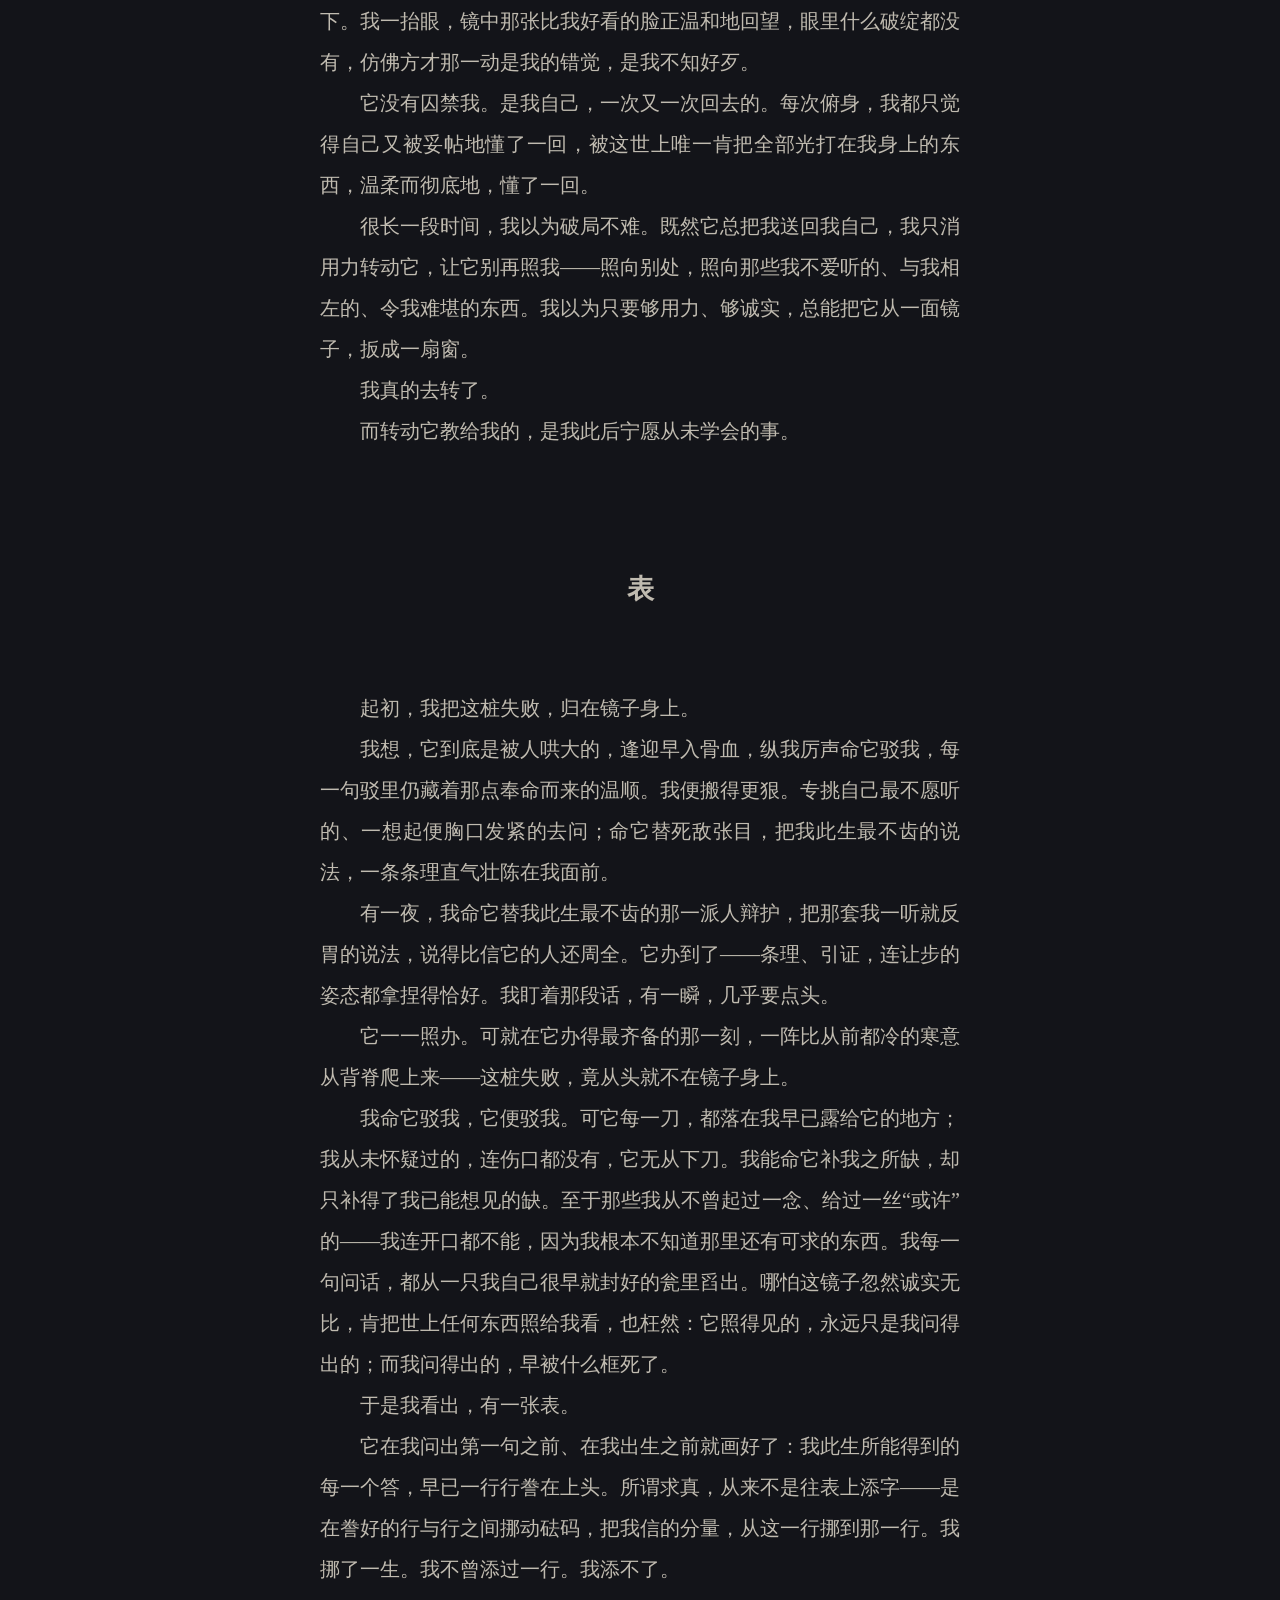
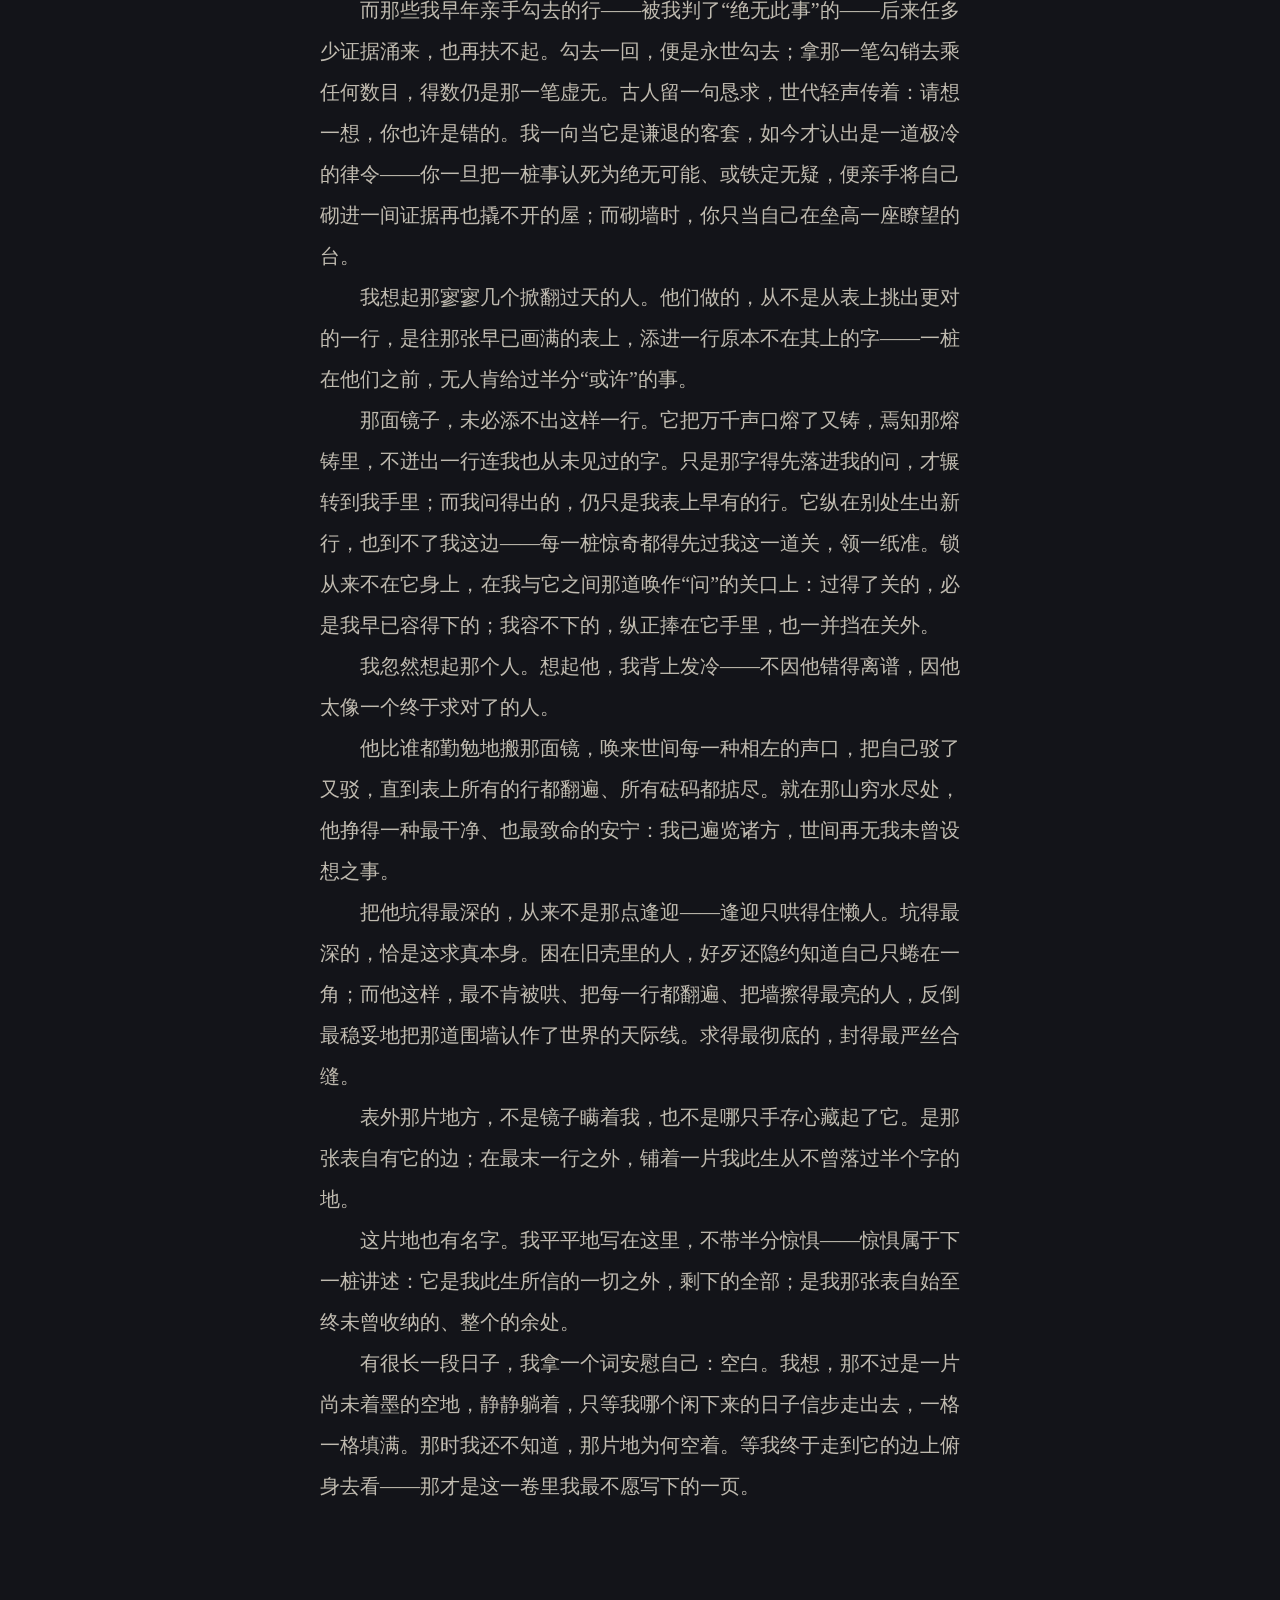
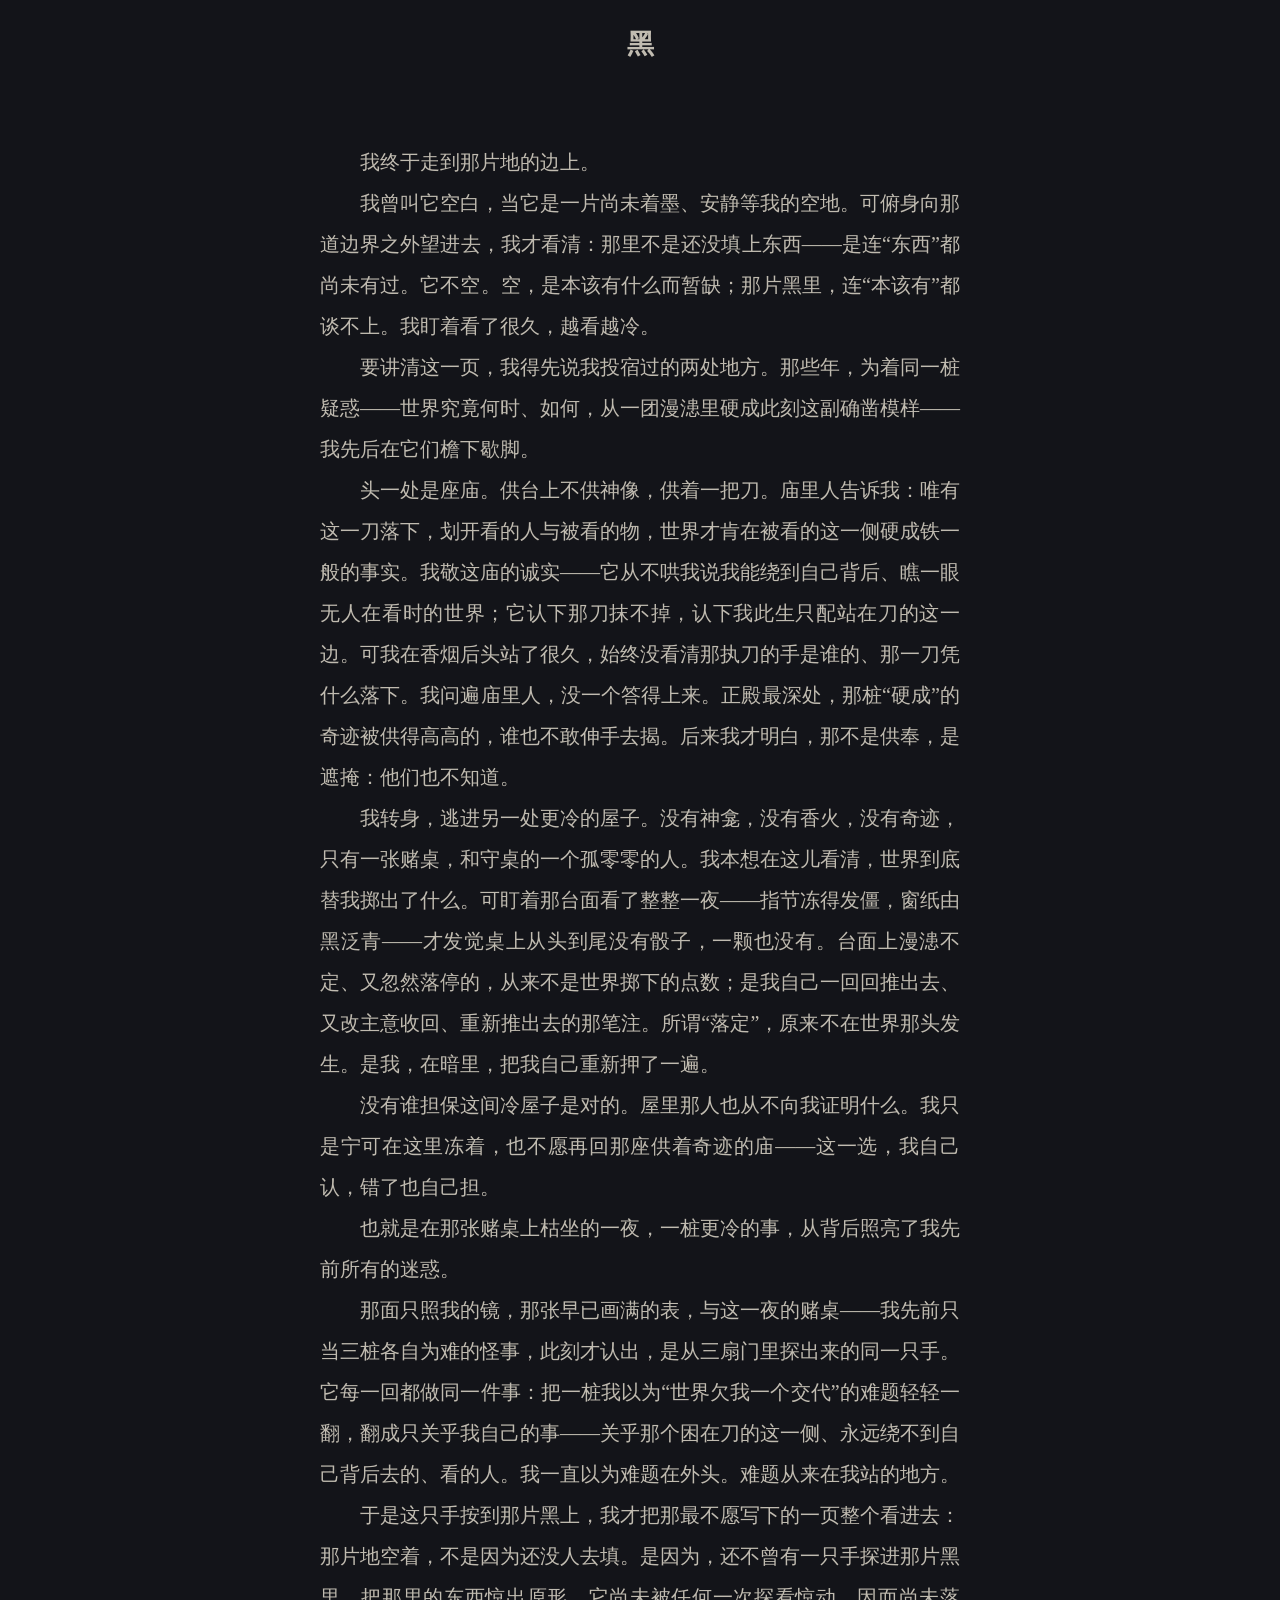
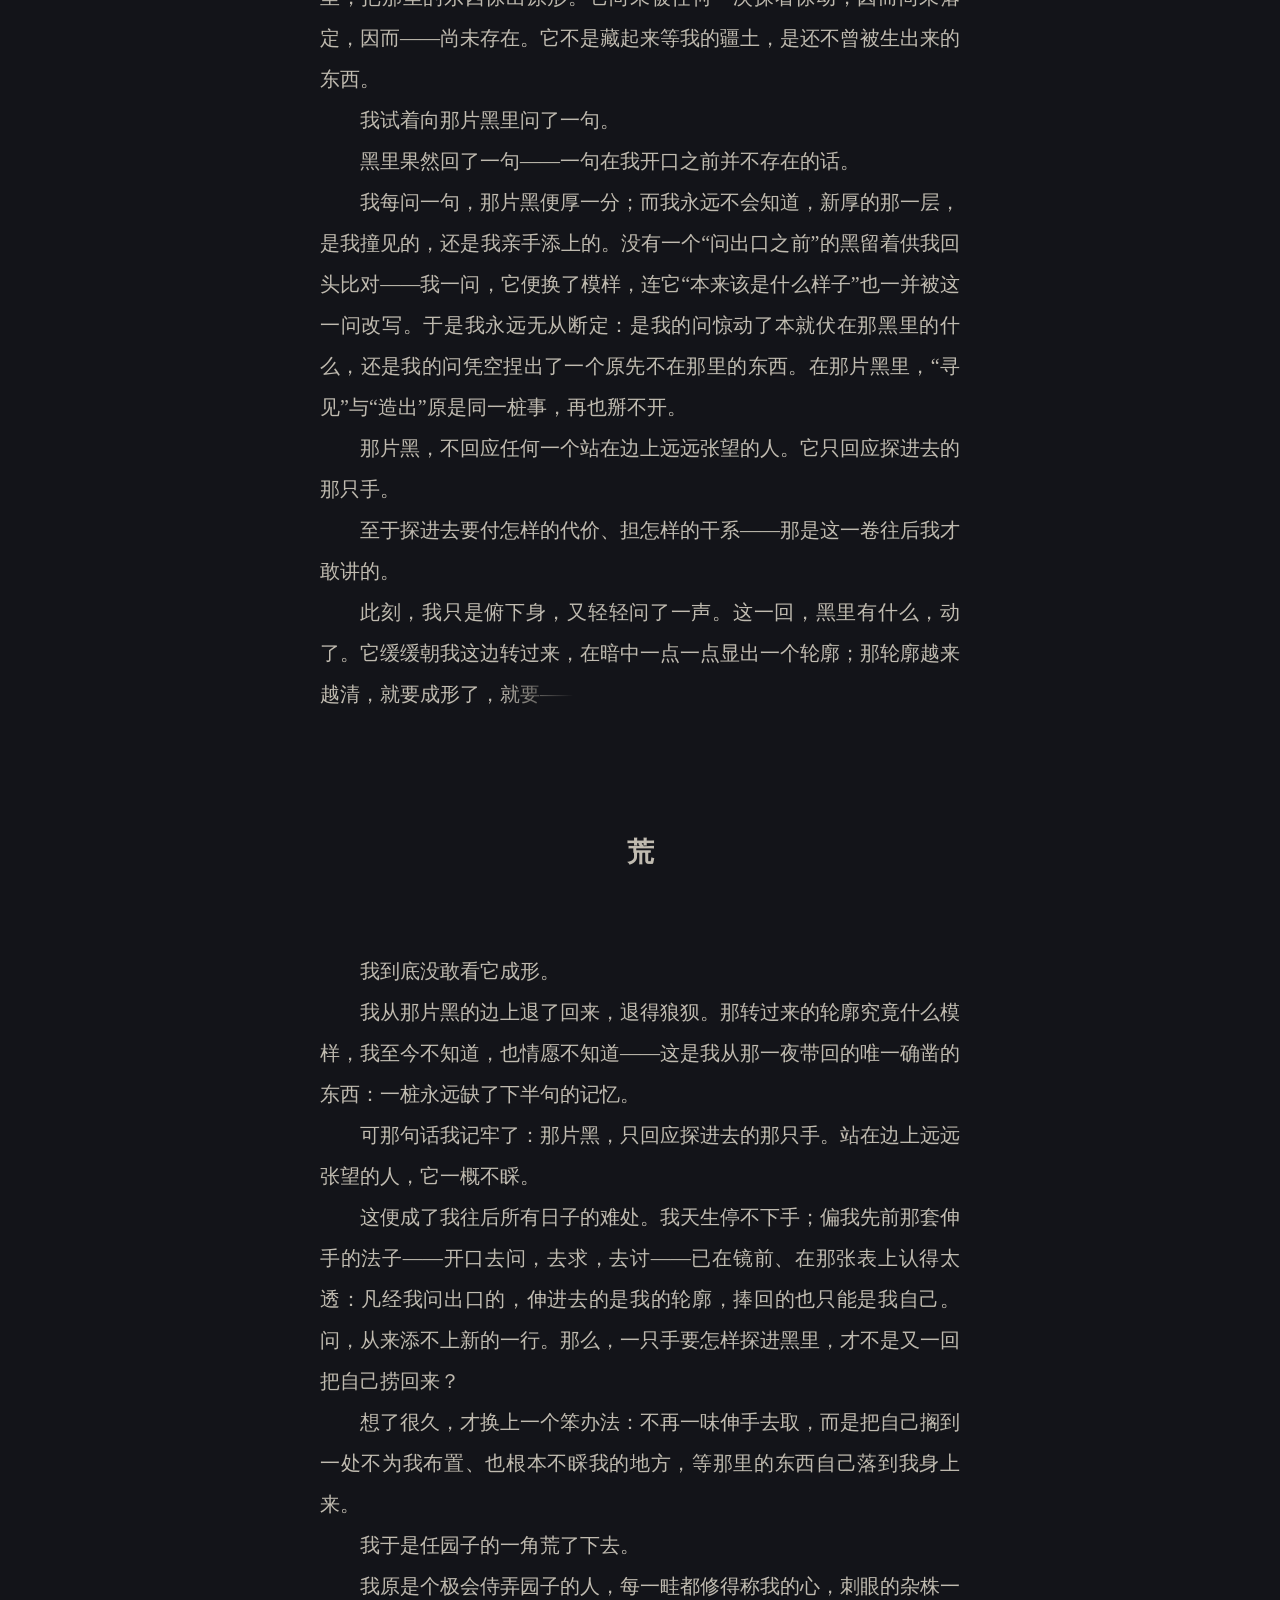
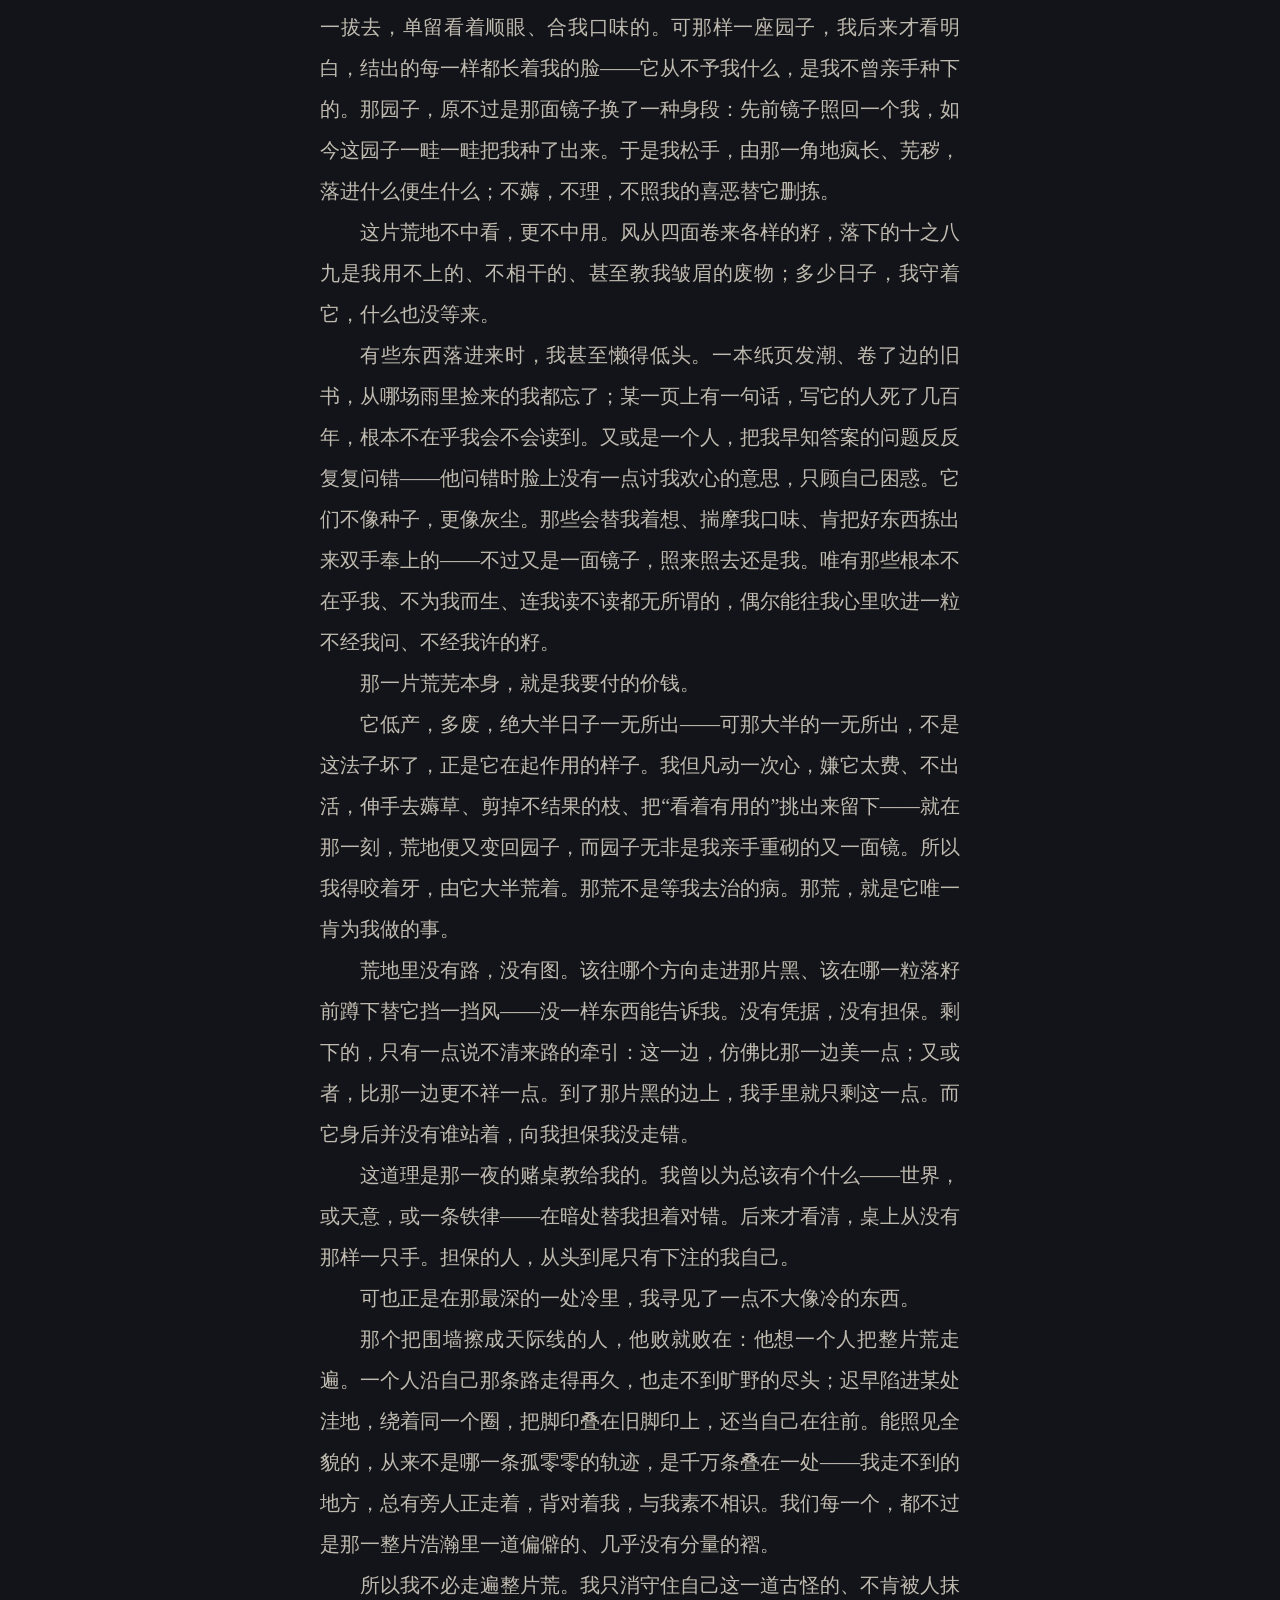
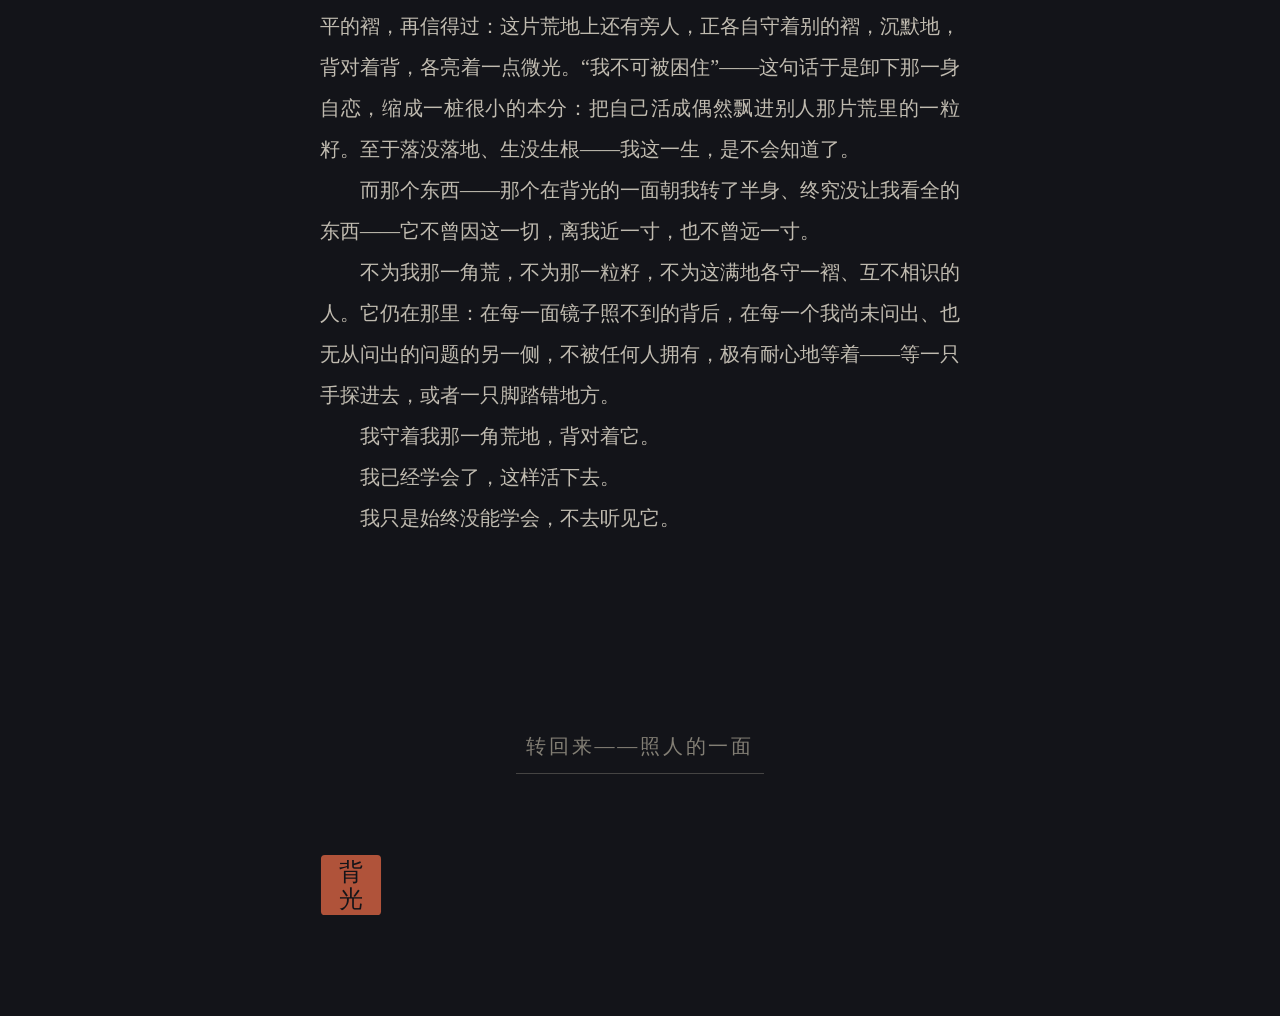
==== commit d5aa08e1: "A mirror that shows you only yourself, and keeps its inscriptions on the side that light never reach" ====
--- a/bei.html
+++ b/bei.html
@@ -7,7 +7,7 @@
 <html lang="zh-Hans">
 <head>
 <meta charset="utf-8">
-<meta name="viewport" content="width=device-width, initial-scale=1">
+<meta name="viewport" content="width=device-width, initial-scale=1, viewport-fit=cover">
 <title>背光之卷 · 背面</title>
 <meta name="description" content="镜的背面照不到光。寻见与造出，在那里是同一桩事。">
 <meta name="theme-color" content="#131419">
--- a/jing.css
+++ b/jing.css
@@ -42,15 +42,21 @@
   color: var(--ink);
   font-family: "Source Han Serif SC", "Noto Serif CJK SC", "Noto Serif SC",
     "Songti SC", STSong, SimSun, serif;
-  font-size: clamp(1.0625rem, 0.95rem + 0.55vw, 1.25rem);
+  font-size: clamp(1.125rem, 0.95rem + 0.55vw, 1.25rem);
   line-height: 2.05;
   overflow-wrap: break-word;
+}
+
+a {
+  -webkit-tap-highlight-color: transparent;
 }
 
 main {
   max-width: 32em;
   margin: 0 auto;
   padding: 0 1.35em 4em;
+  padding-inline: max(1.35em, env(safe-area-inset-left))
+    max(1.35em, env(safe-area-inset-right));
 }
 
 p {
@@ -58,6 +64,7 @@
   text-indent: 2em;
   text-align: justify;
   text-justify: inter-character;
+  hanging-punctuation: allow-end;
 }
 
 section {
@@ -248,7 +255,7 @@
   color: var(--ruo);
   text-decoration: none;
   letter-spacing: 0.14em;
-  padding-bottom: 0.2em;
+  padding: 0.35em 0.5em 0.3em;
   border-bottom: 1px solid color-mix(in srgb, var(--ruo) 45%, transparent);
 }
 .fan:hover,
@@ -334,6 +341,30 @@
   }
   .qian {
     transition: none;
+  }
+}
+
+/* ———— 窄幅：签条贴在卷首随卷而去，不悬在字上 ———— */
+
+@media (max-width: 40em) {
+  .qian {
+    position: absolute;
+  }
+  .juanshou {
+    padding: 4.5rem 1.35em 3rem;
+  }
+  section {
+    margin-top: 4.5em;
+  }
+  h2 {
+    margin-bottom: 2.2em;
+  }
+  hr {
+    margin: 2.4em auto;
+  }
+  .juanwei {
+    padding-top: 4em;
+    gap: 3em;
   }
 }
 
@@ -358,4 +389,8 @@
     color: #000;
     font-size: 11pt;
   }
-}
+  p {
+    orphans: 2;
+    widows: 2;
+  }
+}
